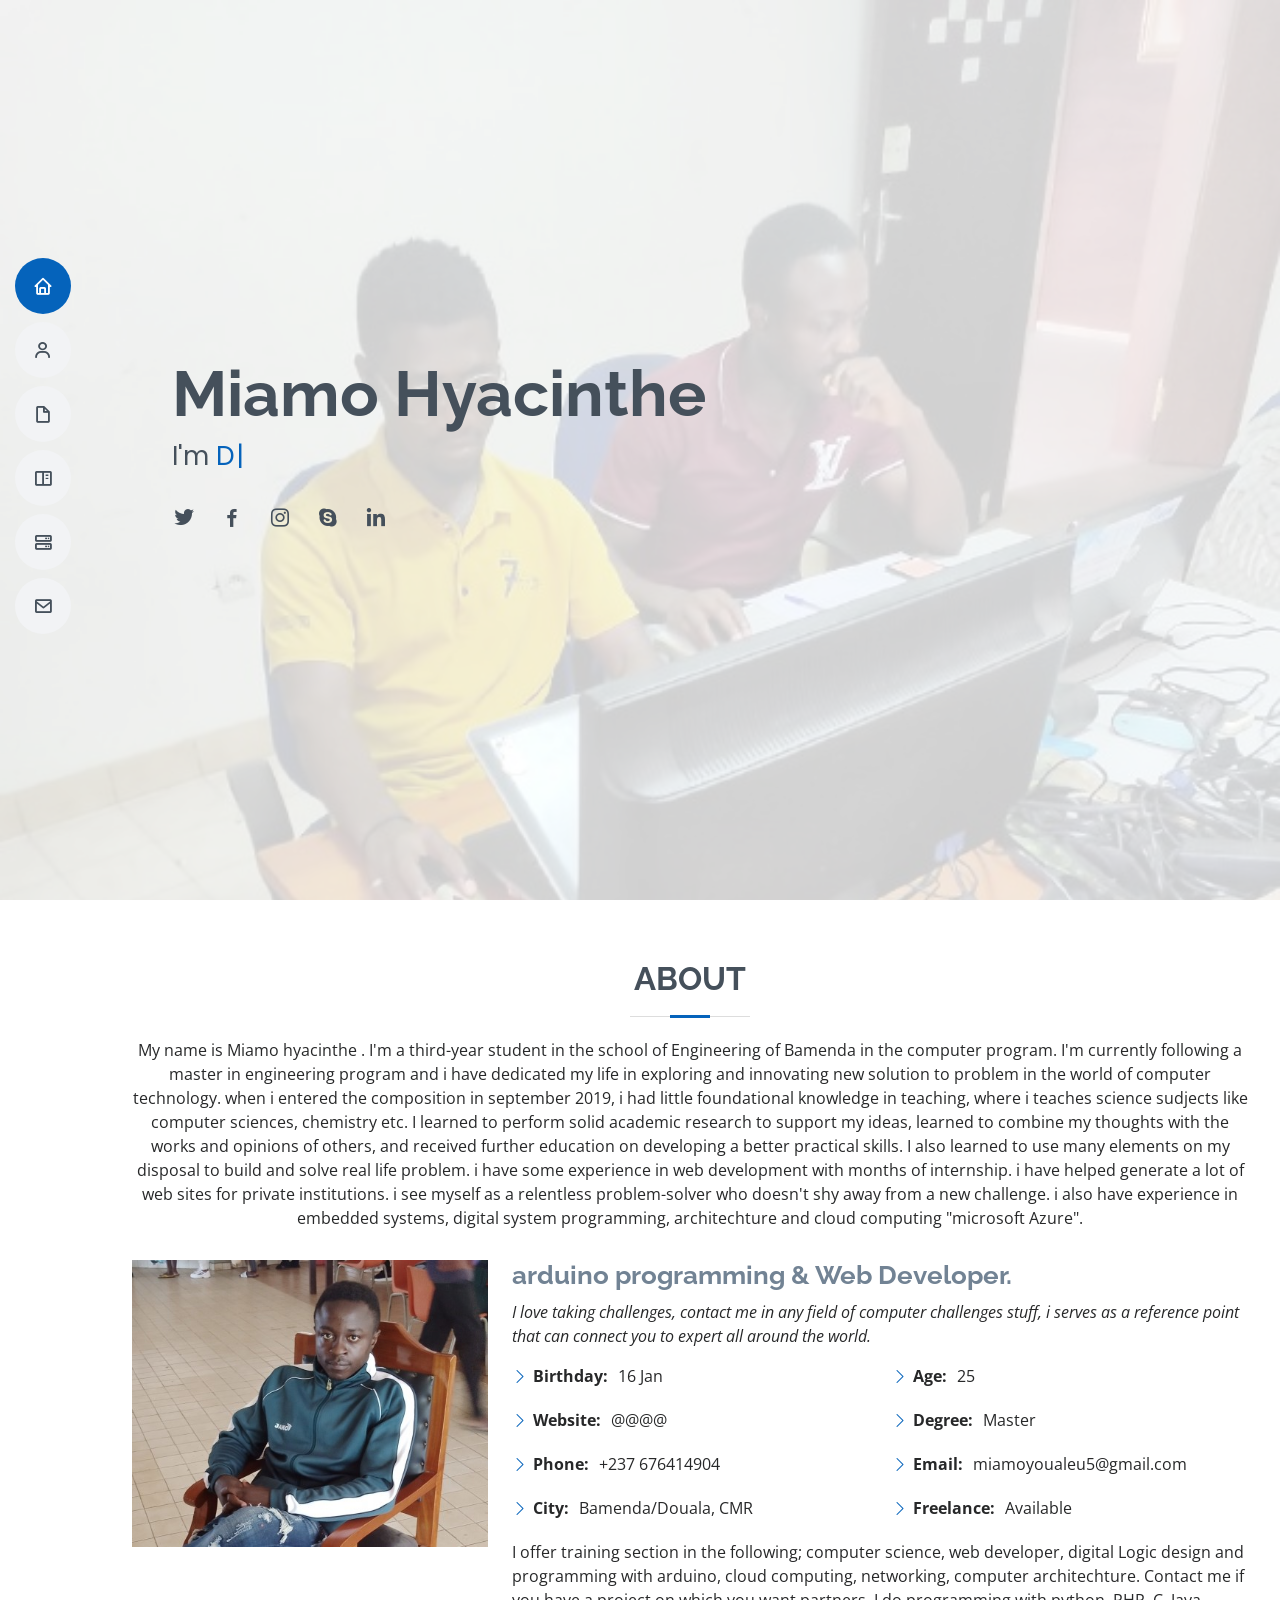
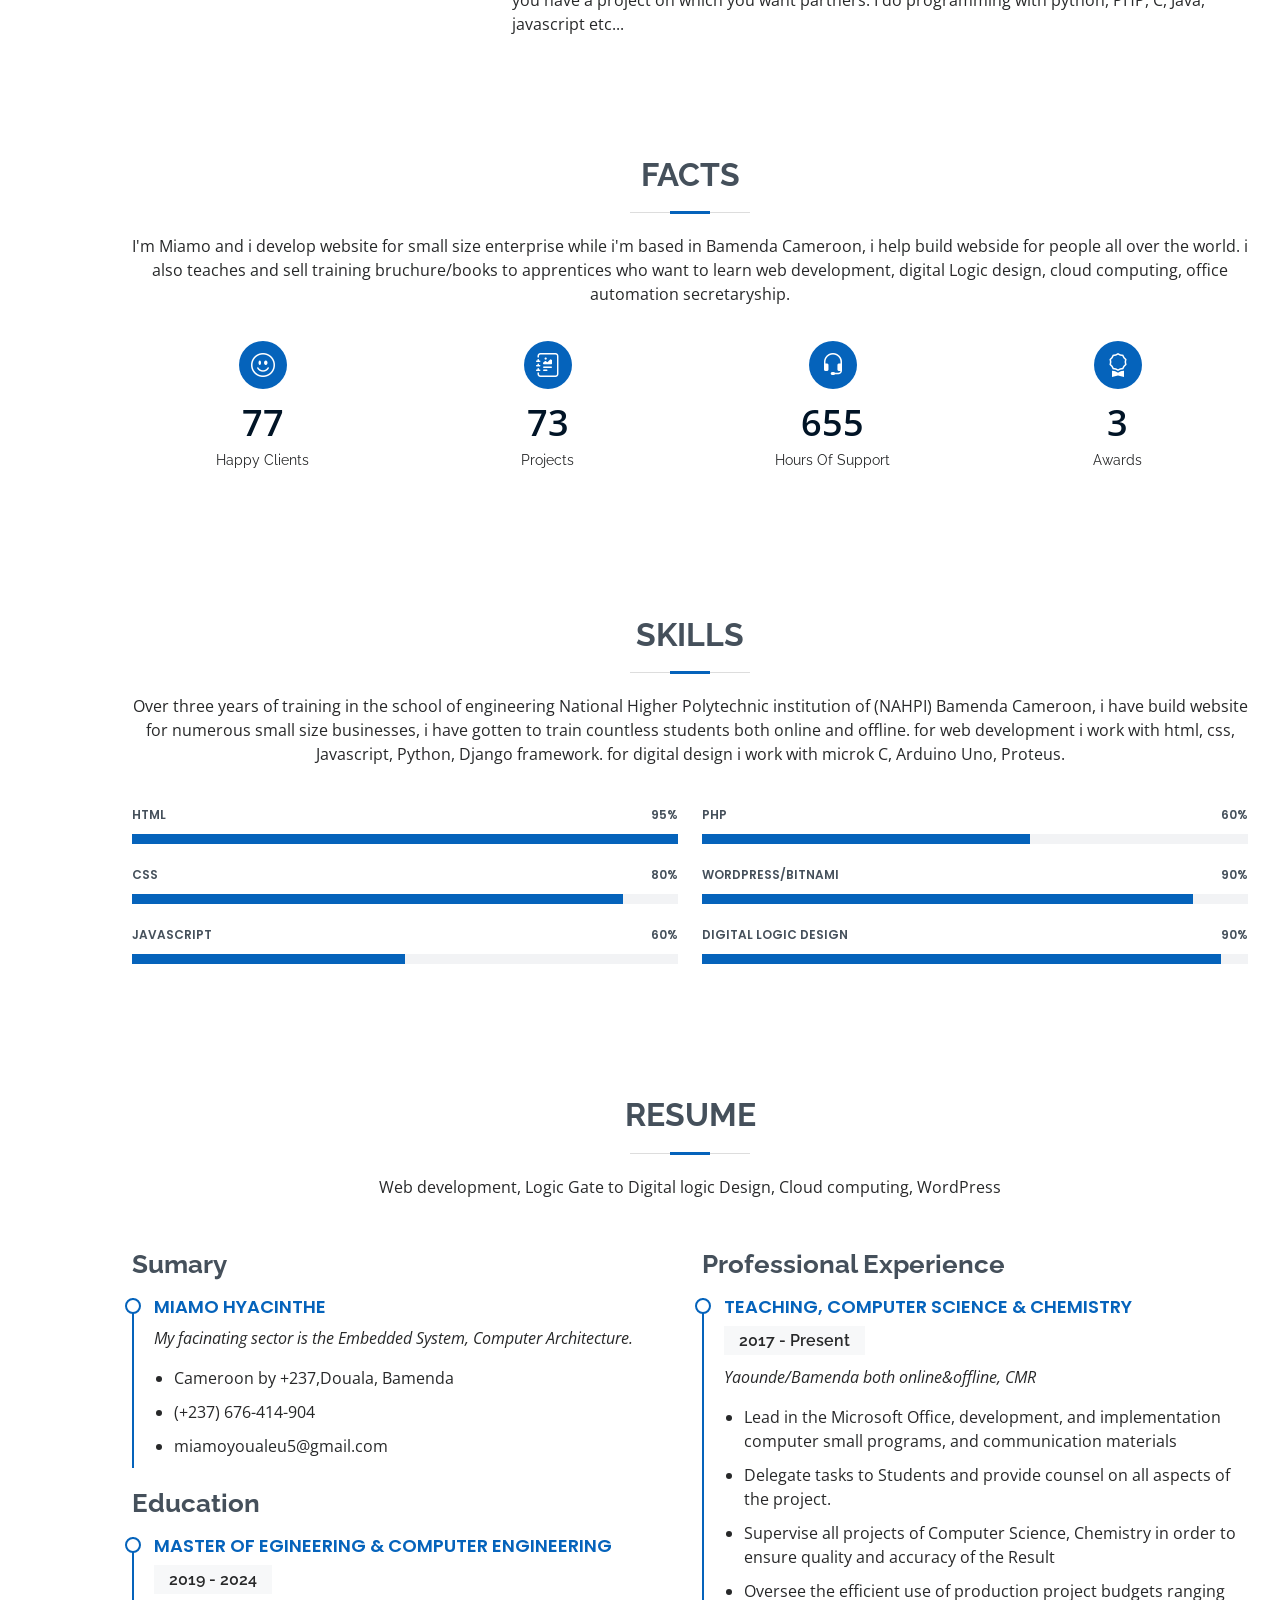
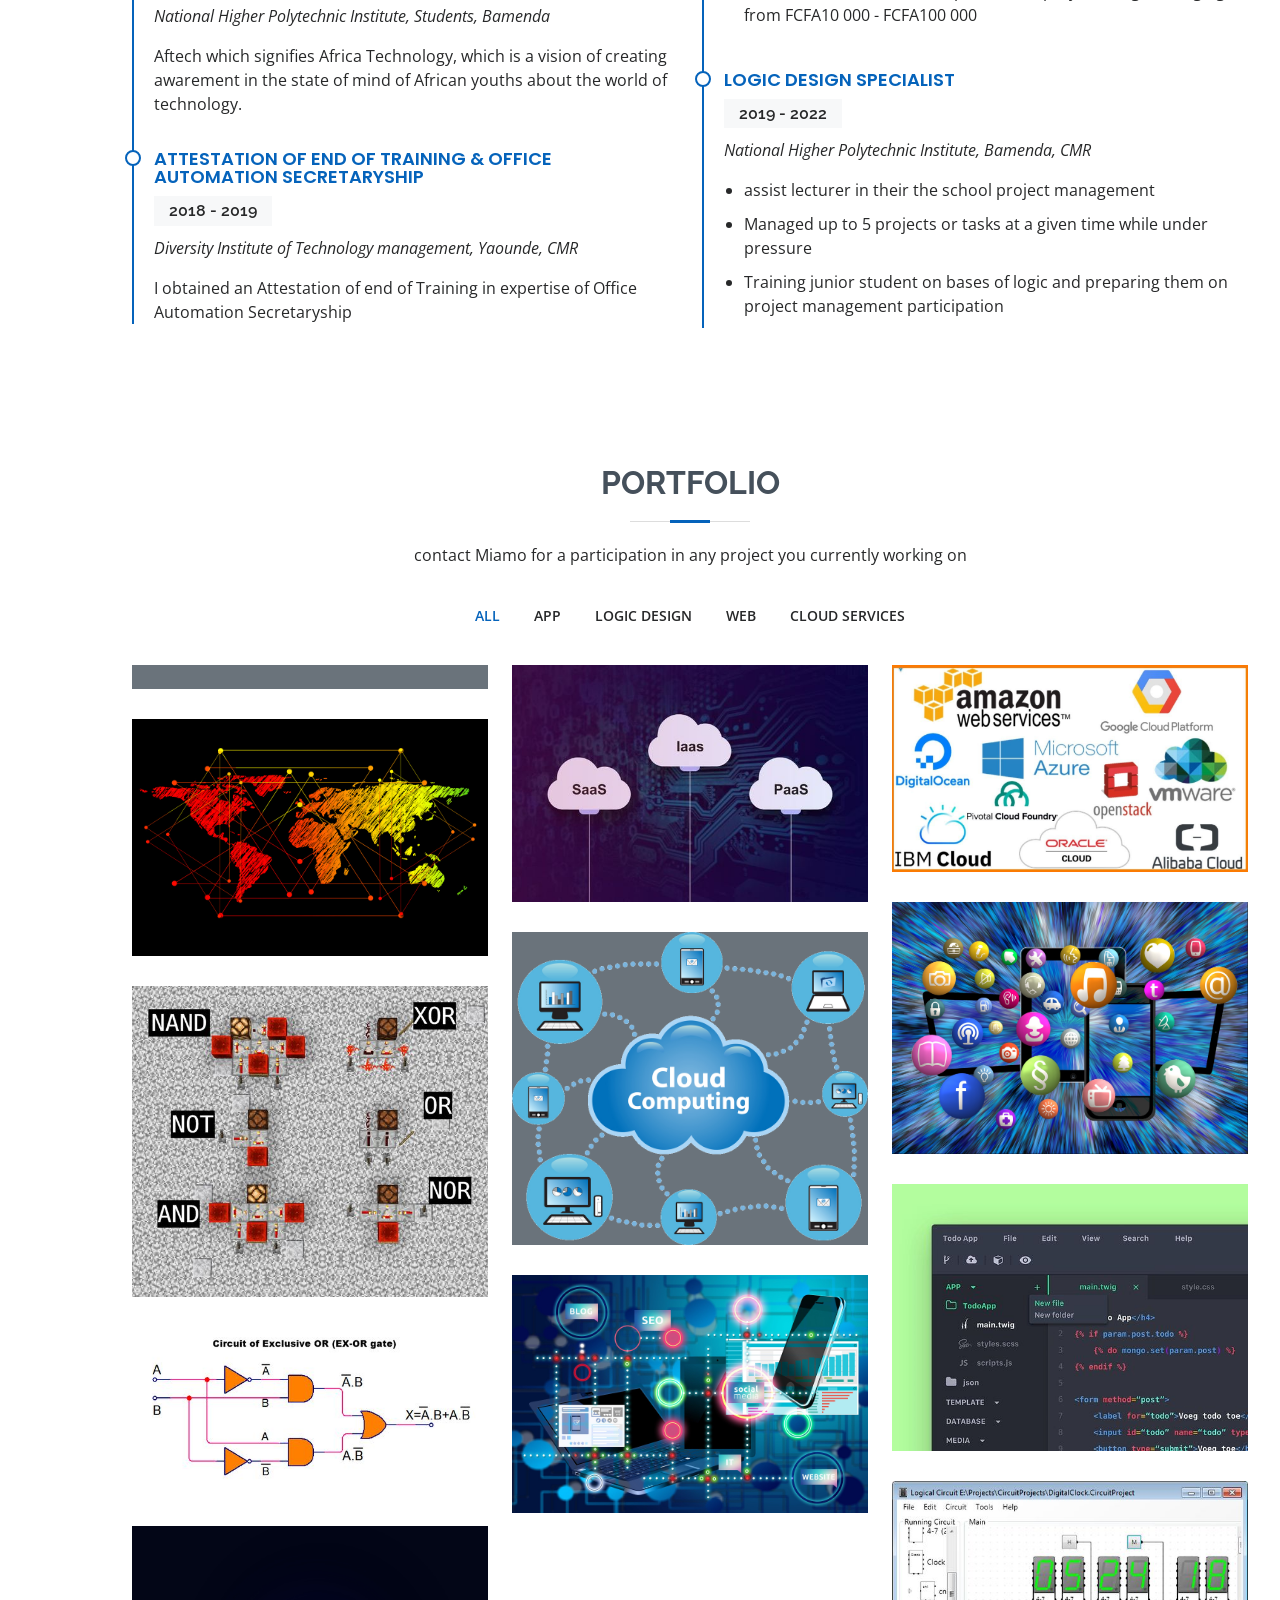
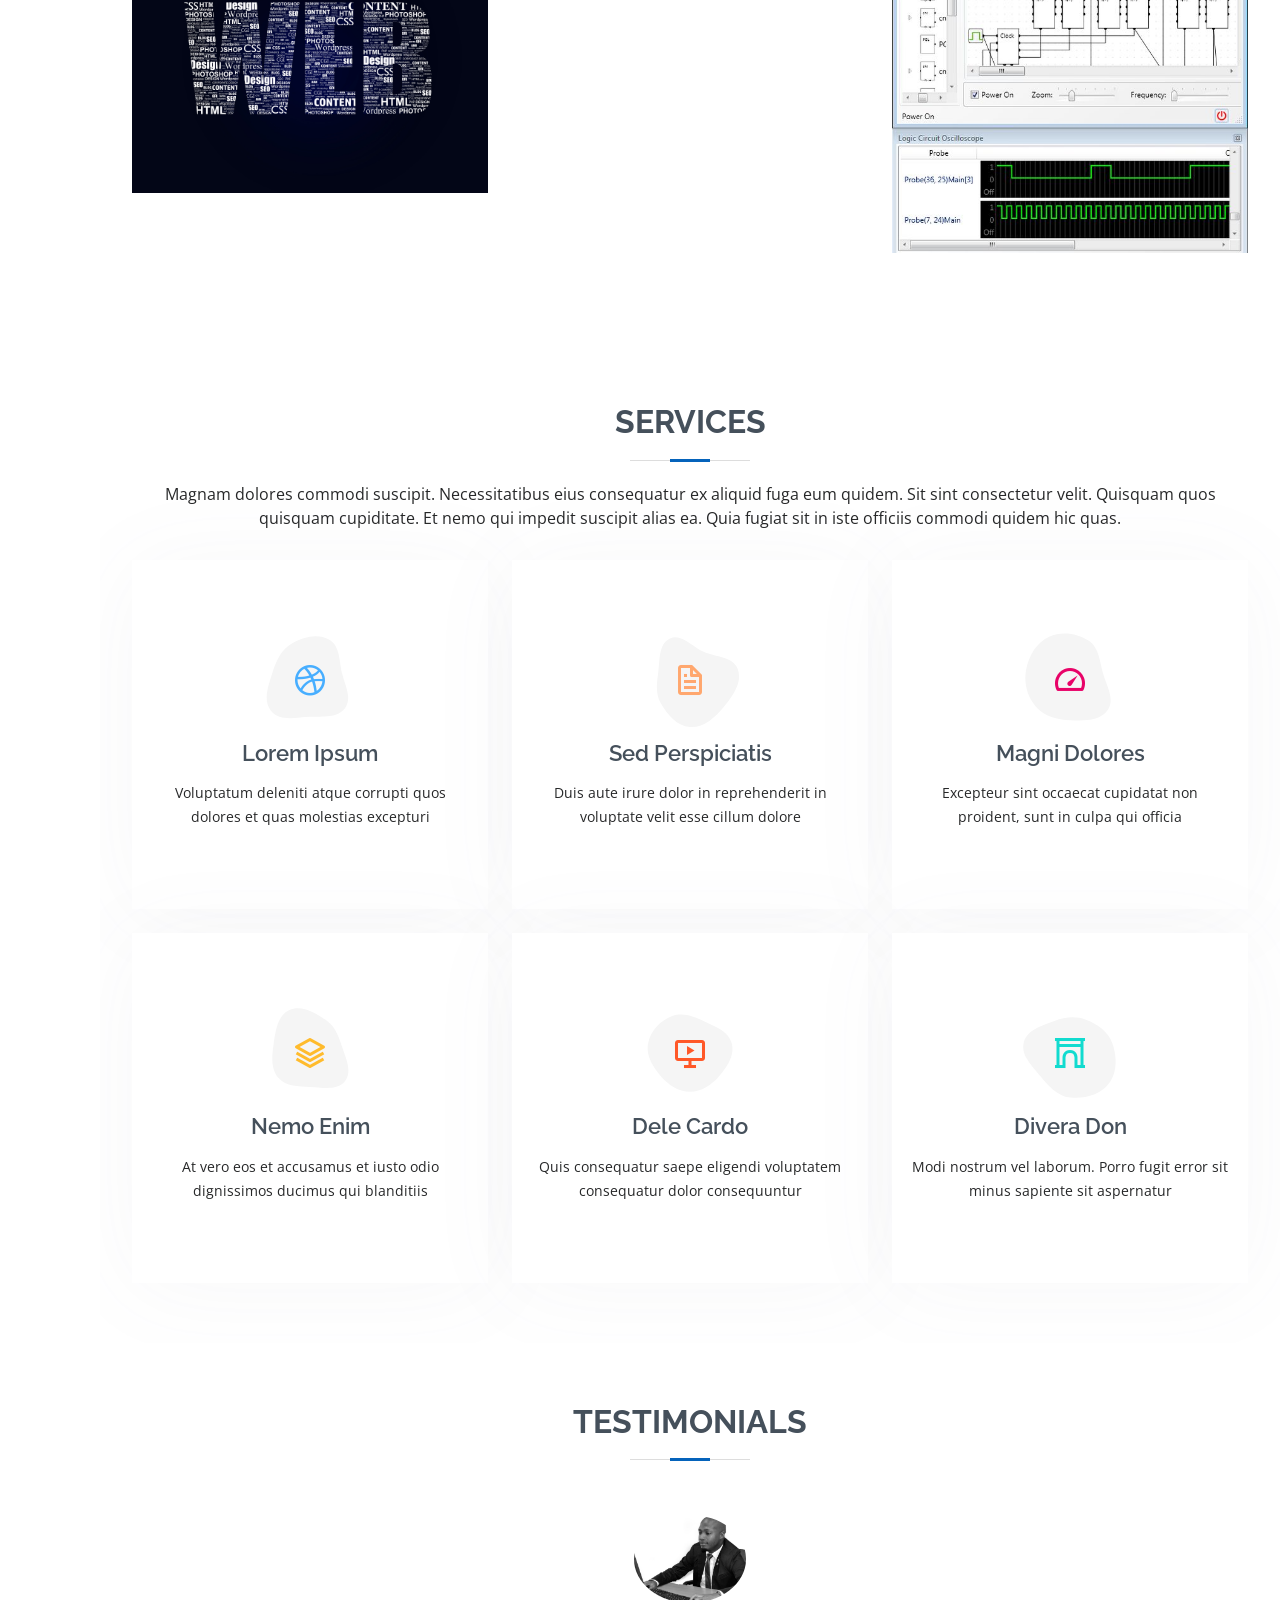
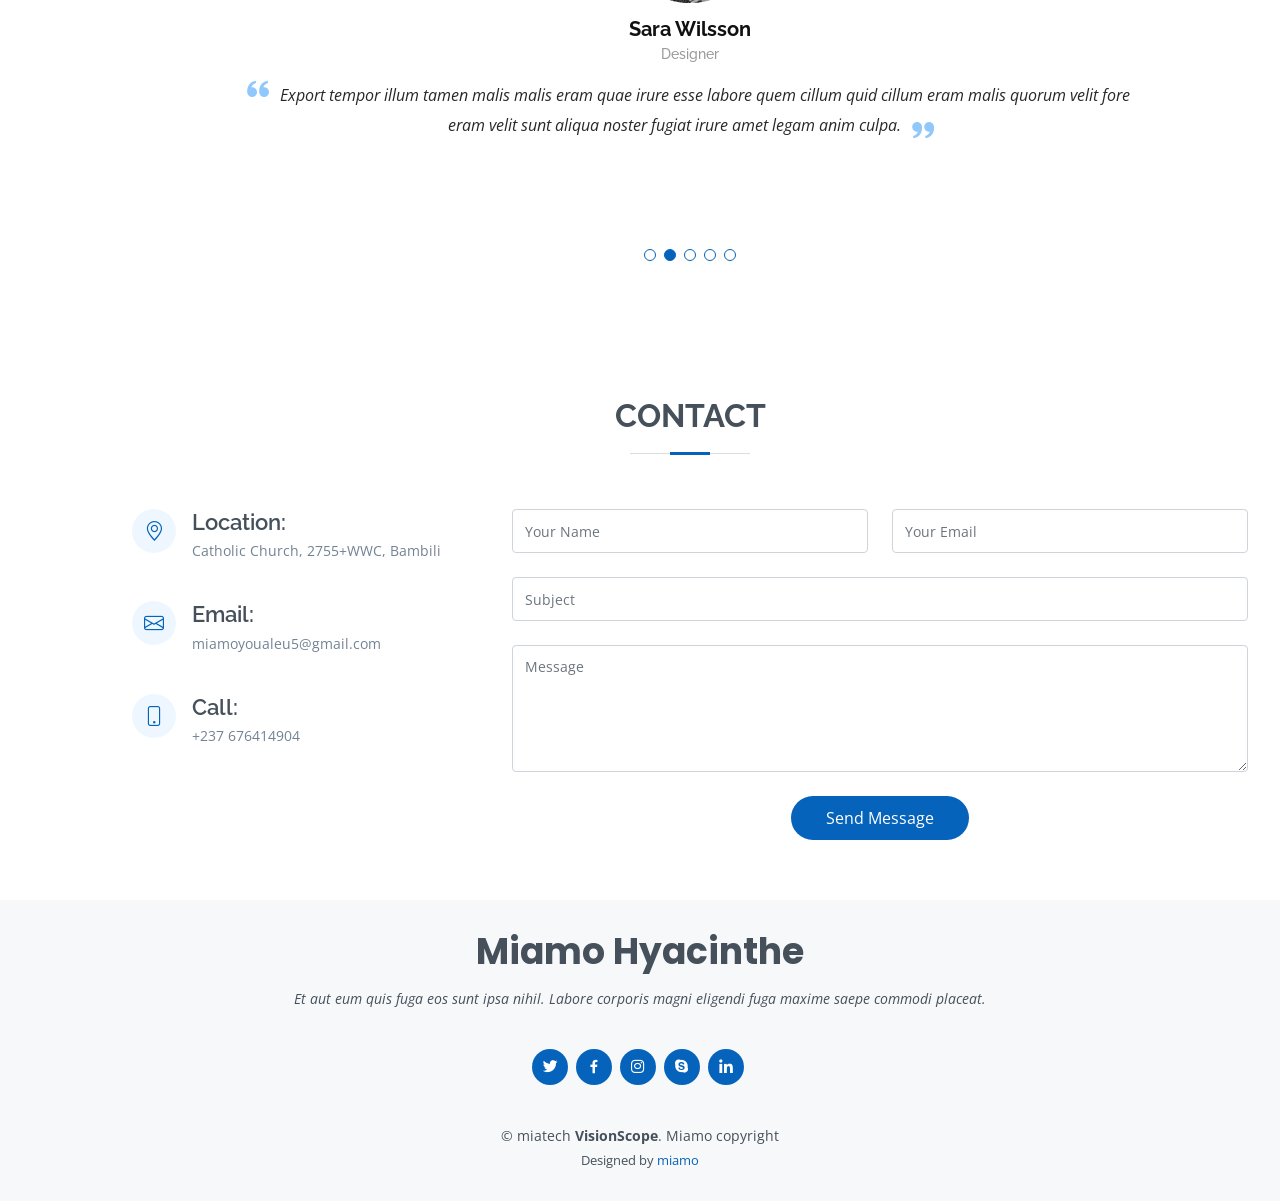
==== index.html @ 81c209b3 "updates" ====
<!DOCTYPE html>
<html lang="en">

<head>
  <meta charset="utf-8">
  <meta content="width=device-width, initial-scale=1.0" name="viewport">

  <title>Hyacinthe portfolio</title>
  <meta content="" name="description">
  <meta content="" name="keywords">

  <!-- Favicons -->
  <link href="assets/img/favicon.png" rel="icon">
  <link href="assets/img/apple-touch-icon.png" rel="apple-touch-icon">

  <!-- Google Fonts -->
  <link href="https://fonts.googleapis.com/css?family=Open+Sans:300,300i,400,400i,600,600i,700,700i|Raleway:300,300i,400,400i,500,500i,600,600i,700,700i|Poppins:300,300i,400,400i,500,500i,600,600i,700,700i" rel="stylesheet">

  <!-- Vendor CSS Files -->
  <link href="assets/vendor/aos/aos.css" rel="stylesheet">
  <link href="assets/vendor/bootstrap/css/bootstrap.min.css" rel="stylesheet">
  <link href="assets/vendor/bootstrap-icons/bootstrap-icons.css" rel="stylesheet">
  <link href="assets/vendor/boxicons/css/boxicons.min.css" rel="stylesheet">
  <link href="assets/vendor/glightbox/css/glightbox.min.css" rel="stylesheet">
  <link href="assets/vendor/swiper/swiper-bundle.min.css" rel="stylesheet">

  <!-- Template Main CSS File -->
  <link href="assets/css/style.css" rel="stylesheet">

  <!-- =======================================================
  * Template Name: MyResume - v4.7.0
  * Template URL: https://bootstrapmade.com/free-html-bootstrap-template-my-resume/
  * Author: BootstrapMade.com
  * License: https://bootstrapmade.com/license/
  ======================================================== -->
</head>

<body>

  <!-- ======= Mobile nav toggle button ======= -->
  <!-- <button type="button" class="mobile-nav-toggle d-xl-none"><i class="bi bi-list mobile-nav-toggle"></i></button> -->
  <i class="bi bi-list mobile-nav-toggle d-xl-none"></i>
  <!-- ======= Header ======= -->
  <header id="header" class="d-flex flex-column justify-content-center">

    <nav id="navbar" class="navbar nav-menu">
      <ul>
        <li><a href="#hero" class="nav-link scrollto active"><i class="bx bx-home"></i> <span>Home</span></a></li>
        <li><a href="#about" class="nav-link scrollto"><i class="bx bx-user"></i> <span>About</span></a></li>
        <li><a href="#resume" class="nav-link scrollto"><i class="bx bx-file-blank"></i> <span>Resume</span></a></li>
        <li><a href="#portfolio" class="nav-link scrollto"><i class="bx bx-book-content"></i> <span>Portfolio</span></a></li>
        <li><a href="#services" class="nav-link scrollto"><i class="bx bx-server"></i> <span>Services</span></a></li>
        <li><a href="#contact" class="nav-link scrollto"><i class="bx bx-envelope"></i> <span>Contact</span></a></li>
      </ul>
    </nav><!-- .nav-menu -->

  </header><!-- End Header -->

  <!-- ======= Hero Section ======= -->
  <section id="hero" class="d-flex flex-column justify-content-center">
    <div class="container" data-aos="zoom-in" data-aos-delay="100">
      <h1>Miamo Hyacinthe</h1>
      <p>I'm <span class="typed" data-typed-items="Counselor, Developer, Freelancer, logic Designer, Trainer-Teacher"></span></p>
      <div class="social-links">
        <a href="https://twitter.com/hyacinthe_miamo" class="twitter"><i class="bx bxl-twitter"></i></a>
        <a href="https://www.facebook.com/miamo.hyacinthe" class="facebook"><i class="bx bxl-facebook"></i></a>
        <a href="https://www.instagram.com/miamihyacinth/" class="instagram"><i class="bx bxl-instagram"></i></a>
        <a href="#" class="google-plus"><i class="bx bxl-skype"></i></a>
        <a href="https://www.linkedin.com/in/hyacinthe-5a8568224/" class="linkedin"><i class="bx bxl-linkedin"></i></a>
      </div>
    </div>
  </section><!-- End Hero -->

  <main id="main">

    <!-- ======= About Section ======= -->
    <section id="about" class="about">
      <div class="container" data-aos="fade-up">

        <div class="section-title">
          <h2>About</h2>
          <p>My name is Miamo hyacinthe . I'm a third-year student in the school of Engineering of Bamenda in the computer program. I'm currently following a master in engineering program and i have dedicated my life in exploring and innovating new solution to problem in the world of computer technology. when i entered the composition in september 2019, i had little foundational knowledge in teaching, where i teaches science sudjects like computer sciences, chemistry etc.  I learned to perform solid academic research to support my ideas, learned
          to combine my thoughts with the works and opinions of others, and received further
          education on developing a better practical skills. I also learned to use many elements on my disposal
          to build and solve real life problem. i have some experience in web development with months of internship. i have helped generate a lot of web sites for private institutions. i see myself as a relentless problem-solver who doesn't shy away from a new challenge. i also have experience in embedded systems, digital system programming, architechture and cloud computing "microsoft Azure". </p>
        </div>

        <div class="row">
          <div class="col-lg-4">
            <img src="assets/img/profile-img.jpg" class="img-fluid" alt="">
          </div>
          <div class="col-lg-8 pt-4 pt-lg-0 content">
            <h3>arduino programming &amp; Web Developer.</h3>
            <p class="fst-italic">
              I love taking challenges, contact me in any field of computer challenges stuff, i  serves as a reference point that can connect you to expert all around the world. 
            </p>
            <div class="row">
              <div class="col-lg-6">
                <ul>
                  <li><i class="bi bi-chevron-right"></i> <strong>Birthday:</strong> <span>16 Jan</span></li>
                  <li><i class="bi bi-chevron-right"></i> <strong>Website:</strong> <span>@@@@</span></li>
                  <li><i class="bi bi-chevron-right"></i> <strong>Phone:</strong> <span>+237 676414904</span></li>
                  <li><i class="bi bi-chevron-right"></i> <strong>City:</strong> <span>Bamenda/Douala, CMR</span></li>
                </ul>
              </div>
              <div class="col-lg-6">
                <ul>
                  <li><i class="bi bi-chevron-right"></i> <strong>Age:</strong> <span>25</span></li>
                  <li><i class="bi bi-chevron-right"></i> <strong>Degree:</strong> <span>Master</span></li>
                  <li><i class="bi bi-chevron-right"></i> <strong>Email:</strong> <span>miamoyoualeu5@gmail.com</span></li>
                  <li><i class="bi bi-chevron-right"></i> <strong>Freelance:</strong> <span>Available</span></li>
                </ul>
              </div>
            </div>
            <p>
              I offer training section in the following; computer science, web developer, digital Logic design and programming with arduino, cloud computing, networking, computer architechture. Contact me if you have a project on which you want partners.
              I do programming with python, PHP, C, Java, javascript etc...
            </p>
          </div>
        </div>

      </div>
    </section><!-- End About Section -->

    <!-- ======= Facts Section ======= -->
    <section id="facts" class="facts">
      <div class="container" data-aos="fade-up">

        <div class="section-title">
          <h2>Facts</h2>
          <p>I'm Miamo and i develop website for small size enterprise while i'm based in Bamenda Cameroon, i help build webside for people all over the world. i also teaches and  sell training bruchure/books to apprentices who want to learn web development, digital Logic design, cloud computing, office automation secretaryship.</p>
        </div>

        <div class="row">

          <div class="col-lg-3 col-md-6">
            <div class="count-box">
              <i class="bi bi-emoji-smile"></i>
              <span data-purecounter-start="0" data-purecounter-end="103" data-purecounter-duration="2" class="purecounter"></span>
              <p>Happy Clients</p>
            </div>
          </div>

          <div class="col-lg-3 col-md-6 mt-5 mt-md-0">
            <div class="count-box">
              <i class="bi bi-journal-richtext"></i>
              <span data-purecounter-start="0" data-purecounter-end="100" data-purecounter-duration="2" class="purecounter"></span>
              <p>Projects</p>
            </div>
          </div>

          <div class="col-lg-3 col-md-6 mt-5 mt-lg-0">
            <div class="count-box">
              <i class="bi bi-headset"></i>
              <span data-purecounter-start="0" data-purecounter-end="963" data-purecounter-duration="2" class="purecounter"></span>
              <p>Hours Of Support</p>
            </div>
          </div>

          <div class="col-lg-3 col-md-6 mt-5 mt-lg-0">
            <div class="count-box">
              <i class="bi bi-award"></i>
              <span data-purecounter-start="0" data-purecounter-end="5" data-purecounter-duration="2" class="purecounter"></span>
              <p>Awards</p>
            </div>
          </div>

        </div>

      </div>
    </section><!-- End Facts Section -->

    <!-- ======= Skills Section ======= -->
    <section id="skills" class="skills section-bg">
      <div class="container" data-aos="fade-up">

        <div class="section-title">
          <h2>Skills</h2>
          <p>Over three years of training in the school of engineering National Higher Polytechnic institution of (NAHPI) Bamenda Cameroon, i have build website for numerous small size businesses, i have gotten to train countless students both online and offline. for web development i work with html, css, Javascript, Python, Django framework. for digital design i work with microk C, Arduino Uno, Proteus.</p>
        </div>

        <div class="row skills-content">

          <div class="col-lg-6">

            <div class="progress">
              <span class="skill">HTML <i class="val">95%</i></span>
              <div class="progress-bar-wrap">
                <div class="progress-bar" role="progressbar" aria-valuenow="100" aria-valuemin="0" aria-valuemax="95"></div>
              </div>
            </div>

            <div class="progress">
              <span class="skill">CSS <i class="val">80%</i></span>
              <div class="progress-bar-wrap">
                <div class="progress-bar" role="progressbar" aria-valuenow="90" aria-valuemin="0" aria-valuemax="80"></div>
              </div>
            </div>

            <div class="progress">
              <span class="skill">JavaScript <i class="val">60%</i></span>
              <div class="progress-bar-wrap">
                <div class="progress-bar" role="progressbar" aria-valuenow="50" aria-valuemin="0" aria-valuemax="60"></div>
              </div>
            </div>

          </div>

          <div class="col-lg-6">

            <div class="progress">
              <span class="skill">PHP <i class="val">60%</i></span>
              <div class="progress-bar-wrap">
                <div class="progress-bar" role="progressbar" aria-valuenow="60" aria-valuemin="0" aria-valuemax="60"></div>
              </div>
            </div>

            <div class="progress">
              <span class="skill">WordPress/Bitnami <i class="val">90%</i></span>
              <div class="progress-bar-wrap">
                <div class="progress-bar" role="progressbar" aria-valuenow="90" aria-valuemin="0" aria-valuemax="90"></div>
              </div>
            </div>

            <div class="progress">
              <span class="skill">Digital logic Design <i class="val">90%</i></span>
              <div class="progress-bar-wrap">
                <div class="progress-bar" role="progressbar" aria-valuenow="95" aria-valuemin="0" aria-valuemax="90"></div>
              </div>
            </div>

          </div>

        </div>

      </div>
    </section><!-- End Skills Section -->

    <!-- ======= Resume Section ======= -->
    <section id="resume" class="resume">
      <div class="container" data-aos="fade-up">

        <div class="section-title">
          <h2>Resume</h2>
          <p>Web development, Logic Gate to Digital logic Design, Cloud computing, WordPress </p>    
        </div>

        <div class="row">
          <div class="col-lg-6">
            <h3 class="resume-title">Sumary</h3>
            <div class="resume-item pb-0">
              <h4>Miamo Hyacinthe</h4>
              <p><em>My facinating sector is the Embedded System, Computer Architecture.</em></p>
              <ul>
                <li>Cameroon by +237,Douala, Bamenda</li>
                <li>(+237) 676-414-904</li>
                <li>miamoyoualeu5@gmail.com</li>
              </ul>
            </div>

            <h3 class="resume-title">Education</h3>
            <div class="resume-item">
              <h4>Master of Egineering &amp; Computer Engineering</h4>
              <h5>2019 - 2024</h5>
              <p><em>National Higher Polytechnic Institute, Students, Bamenda</em></p>
              <p>Aftech which signifies Africa Technology, which is a vision of creating awarement in the state of mind of African youths about the world of technology.</p>
            </div>
            <div class="resume-item">
              <h4>Attestation of End Of Training &amp; Office Automation Secretaryship</h4>
              <h5>2018 - 2019</h5>
              <p><em>Diversity Institute of Technology management, Yaounde, CMR</em></p>
              <p>I obtained an Attestation of end of Training in expertise of Office Automation Secretaryship</p>
            </div>
          </div>
          <div class="col-lg-6">
            <h3 class="resume-title">Professional Experience</h3>
            <div class="resume-item">
              <h4>Teaching, Computer Science & Chemistry</h4>
              <h5>2017 - Present</h5>
              <p><em>Yaounde/Bamenda both online&offline, CMR</em></p>
              <ul>
                <li>Lead in the Microsoft Office, development, and implementation computer small programs, and communication materials</li>
                <li>Delegate tasks to Students and provide counsel on all aspects of the project. </li>
                <li>Supervise all projects of Computer Science, Chemistry  in order to ensure quality and accuracy of the Result</li>
                <li>Oversee the efficient use of production project budgets ranging from FCFA10 000 - FCFA100 000</li>
              </ul>
            </div>
            <div class="resume-item">
              <h4>Logic design specialist</h4>
              <h5>2019 - 2022</h5>
              <p><em>National Higher Polytechnic Institute, Bamenda, CMR</em></p>
              <ul>
                <li>assist lecturer in their the school project management</li>
                <li>Managed up to 5 projects or tasks at a given time while under pressure</li>
                <li>Training junior student on bases of logic and preparing them on project management participation</li>
               </ul>
            </div>
          </div>
        </div>

      </div>
    </section><!-- End Resume Section -->

    <!-- ======= Portfolio Section ======= -->
    <section id="portfolio" class="portfolio section-bg">
      <div class="container" data-aos="fade-up">

        <div class="section-title">
          <h2>Portfolio</h2>
          <p> contact Miamo for a participation in any project you currently working on</p>
        </div>

        <div class="row">
          <div class="col-lg-12 d-flex justify-content-center" data-aos="fade-up" data-aos-delay="100">
            <ul id="portfolio-flters">
              <li data-filter="*" class="filter-active">All</li>
              <li data-filter=".filter-app">App</li>
              <li data-filter=".filter-card">Logic Design</li>
              <li data-filter=".filter-web">Web</li>
              <li data-filter=".filter-cloud">Cloud Services</li>
            </ul>
          </div>
        </div>

        <div class="row portfolio-container" data-aos="fade-up" data-aos-delay="200">

          <div class="col-lg-4 col-md-6 portfolio-item filter-app">
            <div class="portfolio-wrap">
              <img src="assets/img/portfolio/portfolio-1.jpg" class="img-fluid" alt="">
              <div class="portfolio-info">
                <h4>App 1</h4>
                <p>App</p>
                <div class="portfolio-links">
                  <a href="assets/img/portfolio/portfolio-1.jpg" data-gallery="portfolioGallery" class="portfolio-lightbox" title="App 1"><i class="bx bx-plus"></i></a>
                  <a href="portfolio-details.html" class="portfolio-details-lightbox" data-glightbox="type: external" title="Portfolio Details"><i class="bx bx-link"></i></a>
                </div>
              </div>
            </div>
          </div>
          <div class="col-lg-4 col-md-6 portfolio-item filter-cloud">
            <div class="portfolio-wrap">
              <img src="assets/img/portfolio/portfolio-10.jpg" class="img-fluid" alt="">
              <div class="portfolio-info">
                <h4>Cloud Computing 1</h4>
                <p>Service Models</p>
                <div class="portfolio-links">
                  <a href="assets/img/portfolio/portfolio-10.jpg" data-gallery="portfolioGallery" class="portfolio-lightbox" title="Cloud Services 1"><i class="bx bx-plus"></i></a>
                  <a href="portfolio-details.html" class="portfolio-details-lightbox" data-glightbox="type: external" title="Portfolio Details"><i class="bx bx-link"></i></a>
                </div>
              </div>
            </div>
          </div>

          <div class="col-lg-4 col-md-6 portfolio-item filter-cloud">
            <div class="portfolio-wrap">
              <img src="assets/img/portfolio/portfolio-11.jfif" class="img-fluid" alt="">
              <div class="portfolio-info">
                <h4>Cloud computing 2</h4>
                <p>Cloud Service Provider</p>
                <div class="portfolio-links">
                  <a href="assets/img/portfolio/portfolio-11.jfif" data-gallery="portfolioGallery" class="portfolio-lightbox" title="Cloud Services 2"><i class="bx bx-plus"></i></a>
                  <a href="portfolio-details.html" class="portfolio-details-lightbox" data-glightbox="type: external" title="Portfolio Details"><i class="bx bx-link"></i></a>
                </div>
              </div>
            </div>
          </div>
          <div class="col-lg-4 col-md-6 portfolio-item filter-web">
            <div class="portfolio-wrap">
              <img src="assets/img/portfolio/portfolio-2.jpg" class="img-fluid" alt="">
              <div class="portfolio-info">
                <h4>Web 3</h4>
                <p>Web</p>
                <div class="portfolio-links">
                  <a href="assets/img/portfolio/portfolio-2.jpg" data-gallery="portfolioGallery" class="portfolio-lightbox" title="Web 3"><i class="bx bx-plus"></i></a>
                  <a href="portfolio-details.html" class="portfolio-details-lightbox" data-glightbox="type: external" title="Portfolio Details"><i class="bx bx-link"></i></a>
                </div>
              </div>
            </div>
          </div>

          <div class="col-lg-4 col-md-6 portfolio-item filter-app">
            <div class="portfolio-wrap">
              <img src="assets/img/portfolio/portfolio-3.jpg" class="img-fluid" alt="">
              <div class="portfolio-info">
                <h4>App 2</h4>
                <p>App</p>
                <div class="portfolio-links">
                  <a href="assets/img/portfolio/portfolio-3.jpg" data-gallery="portfolioGallery" class="portfolio-lightbox" title="App 2"><i class="bx bx-plus"></i></a>
                  <a href="portfolio-details.html" class="portfolio-details-lightbox" data-glightbox="type: external" title="Portfolio Details"><i class="bx bx-link"></i></a>
                </div>
              </div>
            </div>
          </div>
          <div class="col-lg-4 col-md-6 portfolio-item filter-cloud">
            <div class="portfolio-wrap">
              <img src="assets/img/portfolio/portfolio-12.png" class="img-fluid" alt="">
              <div class="portfolio-info">
                <h4>Cloud Computing 3</h4>
                <p>Cloud Computing</p>
                <div class="portfolio-links">
                  <a href="assets/img/portfolio/portfolio-12.png" data-gallery="portfolioGallery" class="portfolio-lightbox" title="Cloud Services 3"><i class="bx bx-plus"></i></a>
                  <a href="portfolio-details.html" class="portfolio-details-lightbox" data-glightbox="type: external" title="Portfolio Details"><i class="bx bx-link"></i></a>
                </div>
              </div>
            </div>
          </div>

          <div class="col-lg-4 col-md-6 portfolio-item filter-card">
            <div class="portfolio-wrap">
              <img src="assets/img/portfolio/portfolio-4.jpg" class="img-fluid" alt="">
              <div class="portfolio-info">
                <h4>Logic Design 2</h4>
                <p>Logic Design</p>
                <div class="portfolio-links">
                  <a href="assets/img/portfolio/portfolio-4.jpg" data-gallery="portfolioGallery" class="portfolio-lightbox" title="Card 2"><i class="bx bx-plus"></i></a>
                  <a href="portfolio-details.html" class="portfolio-details-lightbox" data-glightbox="type: external" title="Portfolio Details"><i class="bx bx-link"></i></a>
                </div>
              </div>
            </div>
          </div>

          <div class="col-lg-4 col-md-6 portfolio-item filter-web">
            <div class="portfolio-wrap">
              <img src="assets/img/portfolio/portfolio-5.jpg" class="img-fluid" alt="">
              <div class="portfolio-info">
                <h4>Web 2</h4>
                <p>Web</p>
                <div class="portfolio-links">
                  <a href="assets/img/portfolio/portfolio-5.jpg" data-gallery="portfolioGallery" class="portfolio-lightbox" title="Web 2"><i class="bx bx-plus"></i></a>
                  <a href="portfolio-details.html" class="portfolio-details-lightbox" data-glightbox="type: external" title="Portfolio Details"><i class="bx bx-link"></i></a>
                </div>
              </div>
            </div>
          </div>

          <div class="col-lg-4 col-md-6 portfolio-item filter-app">
            <div class="portfolio-wrap">
              <img src="assets/img/portfolio/portfolio-6.jpg" class="img-fluid" alt="">
              <div class="portfolio-info">
                <h4>App 3</h4>
                <p>App</p>
                <div class="portfolio-links">
                  <a href="assets/img/portfolio/portfolio-6.jpg" data-gallery="portfolioGallery" class="portfolio-lightbox" title="App 3"><i class="bx bx-plus"></i></a>
                  <a href="portfolio-details.html" class="portfolio-details-lightbox" data-glightbox="type: external" title="Portfolio Details"><i class="bx bx-link"></i></a>
                </div>
              </div>
            </div>
          </div>

          <div class="col-lg-4 col-md-6 portfolio-item filter-card">
            <div class="portfolio-wrap">
              <img src="assets/img/portfolio/portfolio-7.jpg" class="img-fluid" alt="">
              <div class="portfolio-info">
                <h4>Logic Design 1</h4>
                <p>Logic Design</p>
                <div class="portfolio-links">
                  <a href="assets/img/portfolio/portfolio-7.jpg" data-gallery="portfolioGallery" class="portfolio-lightbox" title="Card 1"><i class="bx bx-plus"></i></a>
                  <a href="portfolio-details.html" class="portfolio-details-lightbox" data-glightbox="type: external" title="Portfolio Details"><i class="bx bx-link"></i></a>
                </div>
              </div>
            </div>
          </div>

          <div class="col-lg-4 col-md-6 portfolio-item filter-card">
            <div class="portfolio-wrap">
              <img src="assets/img/portfolio/portfolio-8.jpg" class="img-fluid" alt="">
              <div class="portfolio-info">
                <h4>Logic Design 3</h4>
                <p>Logic Design</p>
                <div class="portfolio-links">
                  <a href="assets/img/portfolio/portfolio-8.jpg" data-gallery="portfolioGallery" class="portfolio-lightbox" title="Card 3"><i class="bx bx-plus"></i></a>
                  <a href="portfolio-details.html" class="portfolio-details-lightbox" data-glightbox="type: external" title="Portfolio Details"><i class="bx bx-link"></i></a>
                </div>
              </div>
            </div>
          </div>

          <div class="col-lg-4 col-md-6 portfolio-item filter-web">
            <div class="portfolio-wrap">
              <img src="assets/img/portfolio/portfolio-9.jpg" class="img-fluid" alt="">
              <div class="portfolio-info">
                <h4>Web 3</h4>
                <p>Web</p>
                <div class="portfolio-links">
                  <a href="assets/img/portfolio/portfolio-9.jpg" data-gallery="portfolioGallery" class="portfolio-lightbox" title="Web 3"><i class="bx bx-plus"></i></a>
                  <a href="portfolio-details.html" class="portfolio-details-lightbox" data-glightbox="type: external" title="Portfolio Details"><i class="bx bx-link"></i></a>
                </div>
              </div>
            </div>
          </div>

        </div>

      </div>
    </section><!-- End Portfolio Section -->

    <!-- ======= Services Section ======= -->
    <section id="services" class="services">
      <div class="container" data-aos="fade-up">

        <div class="section-title">
          <h2>Services</h2>
          <p>Magnam dolores commodi suscipit. Necessitatibus eius consequatur ex aliquid fuga eum quidem. Sit sint consectetur velit. Quisquam quos quisquam cupiditate. Et nemo qui impedit suscipit alias ea. Quia fugiat sit in iste officiis commodi quidem hic quas.</p>
        </div>

        <div class="row">

          <div class="col-lg-4 col-md-6 d-flex align-items-stretch" data-aos="zoom-in" data-aos-delay="100">
            <div class="icon-box iconbox-blue">
              <div class="icon">
                <svg width="100" height="100" viewBox="0 0 600 600" xmlns="http://www.w3.org/2000/svg">
                  <path stroke="none" stroke-width="0" fill="#f5f5f5" d="M300,521.0016835830174C376.1290562159157,517.8887921683347,466.0731472004068,529.7835943286574,510.70327084640275,468.03025145048787C554.3714126377745,407.6079735673963,508.03601936045806,328.9844924480964,491.2728898941984,256.3432110539036C474.5976632858925,184.082847569629,479.9380746630129,96.60480741107993,416.23090153303,58.64404602377083C348.86323505073057,18.502131276798302,261.93793281208167,40.57373210992963,193.5410806939664,78.93577620505333C130.42746243093433,114.334589627462,98.30271207620316,179.96522072025542,76.75703585869454,249.04625023123273C51.97151888228291,328.5150500222984,13.704378332031375,421.85034740162234,66.52175969318436,486.19268352777647C119.04800174914682,550.1803526380478,217.28368757567262,524.383925680826,300,521.0016835830174"></path>
                </svg>
                <i class="bx bxl-dribbble"></i>
              </div>
              <h4><a href="">Lorem Ipsum</a></h4>
              <p>Voluptatum deleniti atque corrupti quos dolores et quas molestias excepturi</p>
            </div>
          </div>

          <div class="col-lg-4 col-md-6 d-flex align-items-stretch mt-4 mt-md-0" data-aos="zoom-in" data-aos-delay="200">
            <div class="icon-box iconbox-orange ">
              <div class="icon">
                <svg width="100" height="100" viewBox="0 0 600 600" xmlns="http://www.w3.org/2000/svg">
                  <path stroke="none" stroke-width="0" fill="#f5f5f5" d="M300,582.0697525312426C382.5290701553225,586.8405444964366,449.9789794690241,525.3245884688669,502.5850820975895,461.55621195738473C556.606425686781,396.0723002908107,615.8543463187945,314.28637112970534,586.6730223649479,234.56875336149918C558.9533121215079,158.8439757836574,454.9685369536778,164.00468322053177,381.49747125262974,130.76875717737553C312.15926192815925,99.40240125094834,248.97055460311594,18.661163978235184,179.8680185752513,50.54337015887873C110.5421016452524,82.52863877960104,119.82277516462835,180.83849132639028,109.12597500060166,256.43424936330496C100.08760227029461,320.3096726198365,92.17705696193138,384.0621239912766,124.79988738764834,439.7174275375508C164.83382741302287,508.01625554203684,220.96474134820875,577.5009287672846,300,582.0697525312426"></path>
                </svg>
                <i class="bx bx-file"></i>
              </div>
              <h4><a href="">Sed Perspiciatis</a></h4>
              <p>Duis aute irure dolor in reprehenderit in voluptate velit esse cillum dolore</p>
            </div>
          </div>

          <div class="col-lg-4 col-md-6 d-flex align-items-stretch mt-4 mt-lg-0" data-aos="zoom-in" data-aos-delay="300">
            <div class="icon-box iconbox-pink">
              <div class="icon">
                <svg width="100" height="100" viewBox="0 0 600 600" xmlns="http://www.w3.org/2000/svg">
                  <path stroke="none" stroke-width="0" fill="#f5f5f5" d="M300,541.5067337569781C382.14930387511276,545.0595476570109,479.8736841581634,548.3450877840088,526.4010558755058,480.5488172755941C571.5218469581645,414.80211281144784,517.5187510058486,332.0715597781072,496.52539010469104,255.14436215662573C477.37192572678356,184.95920475031193,473.57363656557914,105.61284051026155,413.0603344069578,65.22779650032875C343.27470386102294,18.654635553484475,251.2091493199835,5.337323636656869,175.0934190732945,40.62881213300186C97.87086631185822,76.43348514350839,51.98124368387456,156.15599469081315,36.44837278890362,239.84606092416172C21.716077023791087,319.22268207091537,43.775223500013084,401.1760424656574,96.891909868211,461.97329694683043C147.22146801428983,519.5804099606455,223.5754009179313,538.201503339737,300,541.5067337569781"></path>
                </svg>
                <i class="bx bx-tachometer"></i>
              </div>
              <h4><a href="">Magni Dolores</a></h4>
              <p>Excepteur sint occaecat cupidatat non proident, sunt in culpa qui officia</p>
            </div>
          </div>

          <div class="col-lg-4 col-md-6 d-flex align-items-stretch mt-4" data-aos="zoom-in" data-aos-delay="100">
            <div class="icon-box iconbox-yellow">
              <div class="icon">
                <svg width="100" height="100" viewBox="0 0 600 600" xmlns="http://www.w3.org/2000/svg">
                  <path stroke="none" stroke-width="0" fill="#f5f5f5" d="M300,503.46388370962813C374.79870501325706,506.71871716319447,464.8034551963731,527.1746412648533,510.4981551193396,467.86667711651364C555.9287308511215,408.9015244558933,512.6030010748507,327.5744911775523,490.211057578863,256.5855673507754C471.097692560561,195.9906835881958,447.69079081568157,138.11976852964426,395.19560036434837,102.3242989838813C329.3053358748298,57.3949838291264,248.02791733380457,8.279543830951368,175.87071277845988,42.242879143198664C103.41431057327972,76.34704239035025,93.79494320519305,170.9812938413882,81.28167332365135,250.07896920659033C70.17666984294237,320.27484674793965,64.84698225790005,396.69656628748305,111.28512138212992,450.4950937839243C156.20124167950087,502.5303643271138,231.32542653798444,500.4755392045468,300,503.46388370962813"></path>
                </svg>
                <i class="bx bx-layer"></i>
              </div>
              <h4><a href="">Nemo Enim</a></h4>
              <p>At vero eos et accusamus et iusto odio dignissimos ducimus qui blanditiis</p>
            </div>
          </div>

          <div class="col-lg-4 col-md-6 d-flex align-items-stretch mt-4" data-aos="zoom-in" data-aos-delay="200">
            <div class="icon-box iconbox-red">
              <div class="icon">
                <svg width="100" height="100" viewBox="0 0 600 600" xmlns="http://www.w3.org/2000/svg">
                  <path stroke="none" stroke-width="0" fill="#f5f5f5" d="M300,532.3542879108572C369.38199826031484,532.3153073249985,429.10787420159085,491.63046689027357,474.5244479745417,439.17860296908856C522.8885846962883,383.3225815378663,569.1668002868075,314.3205725914397,550.7432151929288,242.7694973846089C532.6665558377875,172.5657663291529,456.2379748765914,142.6223662098291,390.3689995646985,112.34683881706744C326.66090330228417,83.06452184765237,258.84405631176094,53.51806209861945,193.32584062364296,78.48882559362697C121.61183558270385,105.82097193414197,62.805066853699245,167.19869350419734,48.57481801355237,242.6138429142374C34.843463184063346,315.3850353017275,76.69343916112496,383.4422959591041,125.22947124332185,439.3748458443577C170.7312796277747,491.8107796887764,230.57421082200815,532.3932930995766,300,532.3542879108572"></path>
                </svg>
                <i class="bx bx-slideshow"></i>
              </div>
              <h4><a href="">Dele Cardo</a></h4>
              <p>Quis consequatur saepe eligendi voluptatem consequatur dolor consequuntur</p>
            </div>
          </div>

          <div class="col-lg-4 col-md-6 d-flex align-items-stretch mt-4" data-aos="zoom-in" data-aos-delay="300">
            <div class="icon-box iconbox-teal">
              <div class="icon">
                <svg width="100" height="100" viewBox="0 0 600 600" xmlns="http://www.w3.org/2000/svg">
                  <path stroke="none" stroke-width="0" fill="#f5f5f5" d="M300,566.797414625762C385.7384707136149,576.1784315230908,478.7894351017131,552.8928747891023,531.9192734346935,484.94944893311C584.6109503024035,417.5663521118492,582.489472248146,322.67544863468447,553.9536738515405,242.03673114598146C529.1557734026468,171.96086150256528,465.24506316201064,127.66468636344209,395.9583748389544,100.7403814666027C334.2173773831606,76.7482773500951,269.4350130405921,84.62216499799875,207.1952322260088,107.2889140133804C132.92018162631612,134.33871894543012,41.79353780512637,160.00259165414826,22.644507872594943,236.69541883565114C3.319112789854554,314.0945973066697,72.72355303640163,379.243833228382,124.04198916343866,440.3218312028393C172.9286146004772,498.5055451809895,224.45579914871206,558.5317968840102,300,566.797414625762"></path>
                </svg>
                <i class="bx bx-arch"></i>
              </div>
              <h4><a href="">Divera Don</a></h4>
              <p>Modi nostrum vel laborum. Porro fugit error sit minus sapiente sit aspernatur</p>
            </div>
          </div>

        </div>

      </div>
    </section><!-- End Services Section -->

    <!-- ======= Testimonials Section ======= -->
    <section id="testimonials" class="testimonials section-bg">
      <div class="container" data-aos="fade-up">

        <div class="section-title">
          <h2>Testimonials</h2>
        </div>

        <div class="testimonials-slider swiper" data-aos="fade-up" data-aos-delay="100">
          <div class="swiper-wrapper">

            <div class="swiper-slide">
              <div class="testimonial-item">
                <img src="assets/img/testimonials/testimonials-1.jpg" class="testimonial-img" alt="">
                <h3>Saul Goodman</h3>
                <h4>Ceo &amp; Founder</h4>
                <p>
                  <i class="bx bxs-quote-alt-left quote-icon-left"></i>
                  Proin iaculis purus consequat sem cure digni ssim donec porttitora entum suscipit rhoncus. Accusantium quam, ultricies eget id, aliquam eget nibh et. Maecen aliquam, risus at semper.
                  <i class="bx bxs-quote-alt-right quote-icon-right"></i>
                </p>
              </div>
            </div><!-- End testimonial item -->

            <div class="swiper-slide">
              <div class="testimonial-item">
                <img src="assets/img/testimonials/testimonials-2.jpg" class="testimonial-img" alt="">
                <h3>Sara Wilsson</h3>
                <h4>Designer</h4>
                <p>
                  <i class="bx bxs-quote-alt-left quote-icon-left"></i>
                  Export tempor illum tamen malis malis eram quae irure esse labore quem cillum quid cillum eram malis quorum velit fore eram velit sunt aliqua noster fugiat irure amet legam anim culpa.
                  <i class="bx bxs-quote-alt-right quote-icon-right"></i>
                </p>
              </div>
            </div><!-- End testimonial item -->

            <div class="swiper-slide">
              <div class="testimonial-item">
                <img src="assets/img/testimonials/testimonials-3.jpg" class="testimonial-img" alt="">
                <h3>Jena Karlis</h3>
                <h4>Store Owner</h4>
                <p>
                  <i class="bx bxs-quote-alt-left quote-icon-left"></i>
                  Enim nisi quem export duis labore cillum quae magna enim sint quorum nulla quem veniam duis minim tempor labore quem eram duis noster aute amet eram fore quis sint minim.
                  <i class="bx bxs-quote-alt-right quote-icon-right"></i>
                </p>
              </div>
            </div><!-- End testimonial item -->

            <div class="swiper-slide">
              <div class="testimonial-item">
                <img src="assets/img/testimonials/testimonials-4.jpg" class="testimonial-img" alt="">
                <h3>Matt Brandon</h3>
                <h4>Freelancer</h4>
                <p>
                  <i class="bx bxs-quote-alt-left quote-icon-left"></i>
                  Fugiat enim eram quae cillum dolore dolor amet nulla culpa multos export minim fugiat minim velit minim dolor enim duis veniam ipsum anim magna sunt elit fore quem dolore labore illum veniam.
                  <i class="bx bxs-quote-alt-right quote-icon-right"></i>
                </p>
              </div>
            </div><!-- End testimonial item -->

            <div class="swiper-slide">
              <div class="testimonial-item">
                <img src="assets/img/testimonials/testimonials-5.jpg" class="testimonial-img" alt="">
                <h3>John Larson</h3>
                <h4>Entrepreneur</h4>
                <p>
                  <i class="bx bxs-quote-alt-left quote-icon-left"></i>
                  Quis quorum aliqua sint quem legam fore sunt eram irure aliqua veniam tempor noster veniam enim culpa labore duis sunt culpa nulla illum cillum fugiat legam esse veniam culpa fore nisi cillum quid.
                  <i class="bx bxs-quote-alt-right quote-icon-right"></i>
                </p>
              </div>
            </div><!-- End testimonial item -->

          </div>
          <div class="swiper-pagination"></div>
        </div>

      </div>
    </section><!-- End Testimonials Section -->

    <!-- ======= Contact Section ======= -->
    <section id="contact" class="contact">
      <div class="container" data-aos="fade-up">

        <div class="section-title">
          <h2>Contact</h2>
        </div>

        <div class="row mt-1">

          <div class="col-lg-4">
            <div class="info">
              <div class="address">
                <i class="bi bi-geo-alt"></i>
                <h4>Location:</h4>
                <p>Catholic Church, 2755+WWC, Bambili</p>
              </div>

              <div class="email">
                <i class="bi bi-envelope"></i>
                <h4>Email:</h4>
                <p>miamoyoualeu5@gmail.com</p>
              </div>

              <div class="phone">
                <i class="bi bi-phone"></i>
                <h4>Call:</h4>
                <p>+237 676414904</p>
              </div>

            </div>

          </div>

          <div class="col-lg-8 mt-5 mt-lg-0">

            <form action="forms/contact.php" method="post" role="form" class="php-email-form">
              <div class="row">
                <div class="col-md-6 form-group">
                  <input type="text" name="name" class="form-control" id="name" placeholder="Your Name" required>
                </div>
                <div class="col-md-6 form-group mt-3 mt-md-0">
                  <input type="email" class="form-control" name="email" id="email" placeholder="Your Email" required>
                </div>
              </div>
              <div class="form-group mt-3">
                <input type="text" class="form-control" name="subject" id="subject" placeholder="Subject" required>
              </div>
              <div class="form-group mt-3">
                <textarea class="form-control" name="message" rows="5" placeholder="Message" required></textarea>
              </div>
              <div class="my-3">
                <div class="loading">Loading</div>
                <div class="error-message"></div>
                <div class="sent-message">Your message has been sent. Thank you!</div>
              </div>
              <div class="text-center"><button type="submit">Send Message</button></div>
            </form>

          </div>

        </div>

      </div>
    </section><!-- End Contact Section -->

  </main><!-- End #main -->

  <!-- ======= Footer ======= -->
  <footer id="footer">
    <div class="container">
      <h3>Miamo Hyacinthe</h3>
      <p>Et aut eum quis fuga eos sunt ipsa nihil. Labore corporis magni eligendi fuga maxime saepe commodi placeat.</p>
      <div class="social-links">
        <a href="https://twitter.com/hyacinthe_miamo" class="twitter"><i class="bx bxl-twitter"></i></a>
        <a href="https://www.facebook.com/me/" class="facebook"><i class="bx bxl-facebook"></i></a>
        <a href="https://www.instagram.com/miamihyacinth/" class="instagram"><i class="bx bxl-instagram"></i></a>
        <a href="#" class="google-plus"><i class="bx bxl-skype"></i></a>
        <a href="https://www.linkedin.com/in/hyacinthe-5a8568224/" class="linkedin"><i class="bx bxl-linkedin"></i></a>
      </div>
      <div class="copyright">
        &copy; miatech <strong><span>VisionScope</span></strong>. Miamo copyright
      </div>
      <div class="credits">
        <!-- All the links in the footer should remain intact. -->
        <!-- You can delete the links only if you purchased the pro version. -->
        <!-- Licensing information: [license-url] -->
        <!-- Purchase the pro version with working PHP/AJAX contact form: https://bootstrapmade.com/free-html-bootstrap-template-my-resume/ -->
        Designed by <a href="@@@@">miamo</a>
      </div>
    </div>
  </footer><!-- End Footer -->

  <div id="preloader"></div>
  <a href="#" class="back-to-top d-flex align-items-center justify-content-center"><i class="bi bi-arrow-up-short"></i></a>

  <!-- Vendor JS Files -->
  <script src="assets/vendor/purecounter/purecounter.js"></script>
  <script src="assets/vendor/aos/aos.js"></script>
  <script src="assets/vendor/bootstrap/js/bootstrap.bundle.min.js"></script>
  <script src="assets/vendor/glightbox/js/glightbox.min.js"></script>
  <script src="assets/vendor/isotope-layout/isotope.pkgd.min.js"></script>
  <script src="assets/vendor/swiper/swiper-bundle.min.js"></script>
  <script src="assets/vendor/typed.js/typed.min.js"></script>
  <script src="assets/vendor/waypoints/noframework.waypoints.js"></script>
  <script src="assets/vendor/php-email-form/validate.js"></script>

  <!-- Template Main JS File -->
  <script src="assets/js/main.js"></script>

</body>

</html>
---- assets/css/style.css ----
/**
* Template Name: MyResume - v4.7.0
* Template URL: https://bootstrapmade.com/free-html-bootstrap-template-my-resume/
* Author: BootstrapMade.com
* License: https://bootstrapmade.com/license/
*/

/*--------------------------------------------------------------
# General
--------------------------------------------------------------*/
body {
  font-family: "Open Sans", sans-serif;
  color: #272829;
}

a {
  color: #0563bb;
  text-decoration: none;
}

a:hover {
  color: #067ded;
  text-decoration: none;
}

h1, h2, h3, h4, h5, h6 {
  font-family: "Raleway", sans-serif;
}

/*--------------------------------------------------------------
# Back to top button
--------------------------------------------------------------*/
.back-to-top {
  position: fixed;
  visibility: hidden;
  opacity: 0;
  right: 15px;
  bottom: 15px;
  z-index: 996;
  background: #0563bb;
  width: 40px;
  height: 40px;
  border-radius: 50px;
  transition: all 0.4s;
}
.back-to-top i {
  font-size: 28px;
  color: #fff;
  line-height: 0;
}
.back-to-top:hover {
  background: #0678e3;
  color: #fff;
}
.back-to-top.active {
  visibility: visible;
  opacity: 1;
}

/*--------------------------------------------------------------
# Preloader
--------------------------------------------------------------*/
#preloader {
  position: fixed;
  top: 0;
  left: 0;
  right: 0;
  bottom: 0;
  z-index: 9999;
  overflow: hidden;
  background: #fff;
}

#preloader:before {
  content: "";
  position: fixed;
  top: calc(50% - 30px);
  left: calc(50% - 30px);
  border: 6px solid #0563bb;
  border-top-color: #fff;
  border-bottom-color: #fff;
  border-radius: 50%;
  width: 60px;
  height: 60px;
  -webkit-animation: animate-preloader 1s linear infinite;
  animation: animate-preloader 1s linear infinite;
}

@-webkit-keyframes animate-preloader {
  0% {
    transform: rotate(0deg);
  }
  100% {
    transform: rotate(360deg);
  }
}

@keyframes animate-preloader {
  0% {
    transform: rotate(0deg);
  }
  100% {
    transform: rotate(360deg);
  }
}
/*--------------------------------------------------------------
# Disable aos animation delay on mobile devices
--------------------------------------------------------------*/
@media screen and (max-width: 768px) {
  [data-aos-delay] {
    transition-delay: 0 !important;
  }
}
/*--------------------------------------------------------------
# Header
--------------------------------------------------------------*/
#header {
  position: fixed;
  top: 0;
  left: 0;
  bottom: 0;
  z-index: 9997;
  transition: all 0.5s;
  padding: 15px;
  overflow-y: auto;
}
@media (max-width: 992px) {
  #header {
    width: 300px;
    background: #fff;
    border-right: 1px solid #e6e9ec;
    left: -300px;
  }
}

@media (min-width: 992px) {
  #main {
    margin-left: 100px;
  }
}
/*--------------------------------------------------------------
# Navigation Menu
--------------------------------------------------------------*/
/**
* Desktop Navigation 
*/
.nav-menu {
  padding: 0;
  display: block;
}
.nav-menu * {
  margin: 0;
  padding: 0;
  list-style: none;
}
.nav-menu > ul > li {
  position: relative;
  white-space: nowrap;
}
.nav-menu a, .nav-menu a:focus {
  display: flex;
  align-items: center;
  color: #45505b;
  padding: 10px 18px;
  margin-bottom: 8px;
  transition: 0.3s;
  font-size: 15px;
  border-radius: 50px;
  background: #f2f3f5;
  height: 56px;
  width: 100%;
  overflow: hidden;
  transition: 0.3s;
}
.nav-menu a i, .nav-menu a:focus i {
  font-size: 20px;
}
.nav-menu a span, .nav-menu a:focus span {
  padding: 0 5px 0 7px;
  color: #45505b;
}
@media (min-width: 992px) {
  .nav-menu a, .nav-menu a:focus {
    width: 56px;
  }
  .nav-menu a span, .nav-menu a:focus span {
    display: none;
    color: #fff;
  }
}
.nav-menu a:hover, .nav-menu .active, .nav-menu .active:focus, .nav-menu li:hover > a {
  color: #fff;
  background: #0563bb;
}
.nav-menu a:hover span, .nav-menu .active span, .nav-menu .active:focus span, .nav-menu li:hover > a span {
  color: #fff;
}
.nav-menu a:hover, .nav-menu li:hover > a {
  width: 100%;
  color: #fff;
}
.nav-menu a:hover span, .nav-menu li:hover > a span {
  display: block;
}

/**
* Mobile Navigation 
*/
.mobile-nav-toggle {
  position: fixed;
  right: 10px;
  top: 10px;
  z-index: 9998;
  border: 0;
  background: none;
  font-size: 28px;
  transition: all 0.4s;
  outline: none !important;
  line-height: 0;
  cursor: pointer;
  border-radius: 50px;
  padding: 5px;
}
.mobile-nav-toggle i {
  color: #45505b;
}

.mobile-nav-active {
  overflow: hidden;
}
.mobile-nav-active #header {
  left: 0;
}
.mobile-nav-active .mobile-nav-toggle {
  color: #fff;
  background-color: #0563bb;
}

/*--------------------------------------------------------------
# Hero Section
--------------------------------------------------------------*/
#hero {
  width: 100%;
  height: 100vh;
  background: url("../img/profile-img1.jpeg") top right no-repeat;
  background-size: cover;
  position: relative;
}
@media (min-width: 992px) {
  #hero {
    padding-left: 160px;
  }
}
#hero:before {
  content: "";
  background: rgba(255, 255, 255, 0.8);
  position: absolute;
  bottom: 0;
  top: 0;
  left: 0;
  right: 0;
}
#hero h1 {
  margin: 0;
  font-size: 64px;
  font-weight: 700;
  line-height: 56px;
  color: #45505b;
}
#hero p {
  color: #45505b;
  margin: 15px 0 0 0;
  font-size: 26px;
  font-family: "Poppins", sans-serif;
}
#hero p span {
  color: #0563bb;
  letter-spacing: 1px;
}
#hero .social-links {
  margin-top: 30px;
}
#hero .social-links a {
  font-size: 24px;
  display: inline-block;
  color: #45505b;
  line-height: 1;
  margin-right: 20px;
  transition: 0.3s;
}
#hero .social-links a:hover {
  color: #0563bb;
}
@media (max-width: 992px) {
  #hero {
    text-align: center;
  }
  #hero h1 {
    font-size: 32px;
    line-height: 36px;
  }
  #hero p {
    margin-top: 10px;
    font-size: 20px;
    line-height: 24px;
  }
}

/*--------------------------------------------------------------
# Sections General
--------------------------------------------------------------*/
section {
  padding: 60px 0;
  overflow: hidden;
}

.section-title {
  text-align: center;
  padding-bottom: 30px;
}
.section-title h2 {
  font-size: 32px;
  font-weight: bold;
  text-transform: uppercase;
  margin-bottom: 20px;
  padding-bottom: 20px;
  position: relative;
  color: #45505b;
}
.section-title h2::before {
  content: "";
  position: absolute;
  display: block;
  width: 120px;
  height: 1px;
  background: #ddd;
  bottom: 1px;
  left: calc(50% - 60px);
}
.section-title h2::after {
  content: "";
  position: absolute;
  display: block;
  width: 40px;
  height: 3px;
  background: #0563bb;
  bottom: 0;
  left: calc(50% - 20px);
}
.section-title p {
  margin-bottom: 0;
}

/*--------------------------------------------------------------
# About
--------------------------------------------------------------*/
.about .content h3 {
  font-weight: 700;
  font-size: 26px;
  color: #728394;
}
.about .content ul {
  list-style: none;
  padding: 0;
}
.about .content ul li {
  margin-bottom: 20px;
  display: flex;
  align-items: center;
}
.about .content ul strong {
  margin-right: 10px;
}
.about .content ul i {
  font-size: 16px;
  margin-right: 5px;
  color: #0563bb;
  line-height: 0;
}
.about .content p:last-child {
  margin-bottom: 0;
}

/*--------------------------------------------------------------
# Facts
--------------------------------------------------------------*/
.facts .count-box {
  padding: 30px 30px 25px 30px;
  margin-top: 30px;
  width: 100%;
  position: relative;
  text-align: center;
  background: #fff;
}
.facts .count-box i {
  position: absolute;
  top: -25px;
  left: 50%;
  transform: translateX(-50%);
  font-size: 24px;
  background: #0563bb;
  color: #fff;
  border-radius: 50px;
  display: inline-flex;
  align-items: center;
  justify-content: center;
  width: 48px;
  height: 48px;
}
.facts .count-box span {
  font-size: 36px;
  display: block;
  font-weight: 600;
  color: #011426;
}
.facts .count-box p {
  padding: 0;
  margin: 0;
  font-family: "Raleway", sans-serif;
  font-size: 14px;
}

/*--------------------------------------------------------------
# Akills
--------------------------------------------------------------*/
.skills .progress {
  height: 60px;
  display: block;
  background: none;
  border-radius: 0;
}
.skills .progress .skill {
  padding: 10px 0;
  margin: 0;
  text-transform: uppercase;
  display: block;
  font-weight: 600;
  font-family: "Poppins", sans-serif;
  color: #45505b;
}
.skills .progress .skill .val {
  float: right;
  font-style: normal;
}
.skills .progress-bar-wrap {
  background: #f2f3f5;
}
.skills .progress-bar {
  width: 1px;
  height: 10px;
  transition: 0.9s;
  background-color: #0563bb;
}

/*--------------------------------------------------------------
# Resume
--------------------------------------------------------------*/
.resume .resume-title {
  font-size: 26px;
  font-weight: 700;
  margin-top: 20px;
  margin-bottom: 20px;
  color: #45505b;
}
.resume .resume-item {
  padding: 0 0 20px 20px;
  margin-top: -2px;
  border-left: 2px solid #0563bb;
  position: relative;
}
.resume .resume-item h4 {
  line-height: 18px;
  font-size: 18px;
  font-weight: 600;
  text-transform: uppercase;
  font-family: "Poppins", sans-serif;
  color: #0563bb;
  margin-bottom: 10px;
}
.resume .resume-item h5 {
  font-size: 16px;
  background: #f7f8f9;
  padding: 5px 15px;
  display: inline-block;
  font-weight: 600;
  margin-bottom: 10px;
}
.resume .resume-item ul {
  padding-left: 20px;
}
.resume .resume-item ul li {
  padding-bottom: 10px;
}
.resume .resume-item:last-child {
  padding-bottom: 0;
}
.resume .resume-item::before {
  content: "";
  position: absolute;
  width: 16px;
  height: 16px;
  border-radius: 50px;
  left: -9px;
  top: 0;
  background: #fff;
  border: 2px solid #0563bb;
}

/*--------------------------------------------------------------
# Portfolio
--------------------------------------------------------------*/
.portfolio .portfolio-item {
  margin-bottom: 30px;
}
.portfolio #portfolio-flters {
  padding: 0;
  margin: 0 auto 25px auto;
  list-style: none;
  text-align: center;
  background: #fff;
  border-radius: 50px;
  padding: 2px 15px;
}
.portfolio #portfolio-flters li {
  cursor: pointer;
  display: inline-block;
  padding: 10px 15px;
  font-size: 14px;
  font-weight: 600;
  line-height: 1;
  text-transform: uppercase;
  color: #272829;
  margin-bottom: 5px;
  transition: all 0.3s ease-in-out;
}
.portfolio #portfolio-flters li:hover, .portfolio #portfolio-flters li.filter-active {
  color: #0563bb;
}
.portfolio #portfolio-flters li:last-child {
  margin-right: 0;
}
.portfolio .portfolio-wrap {
  transition: 0.3s;
  position: relative;
  overflow: hidden;
  z-index: 1;
  background: rgba(69, 80, 91, 0.8);
}
.portfolio .portfolio-wrap::before {
  content: "";
  background: rgba(255, 255, 255, 0.7);
  position: absolute;
  left: 30px;
  right: 30px;
  top: 30px;
  bottom: 30px;
  transition: all ease-in-out 0.3s;
  z-index: 2;
  opacity: 0;
}
.portfolio .portfolio-wrap .portfolio-info {
  opacity: 0;
  position: absolute;
  top: 0;
  left: 0;
  right: 0;
  bottom: 0;
  text-align: center;
  z-index: 3;
  transition: all ease-in-out 0.3s;
  display: flex;
  flex-direction: column;
  justify-content: center;
  align-items: center;
}
.portfolio .portfolio-wrap .portfolio-info::before {
  display: block;
  content: "";
  width: 48px;
  height: 48px;
  position: absolute;
  top: 35px;
  left: 35px;
  border-top: 3px solid #d7dce1;
  border-left: 3px solid #d7dce1;
  transition: all 0.5s ease 0s;
  z-index: 9994;
}
.portfolio .portfolio-wrap .portfolio-info::after {
  display: block;
  content: "";
  width: 48px;
  height: 48px;
  position: absolute;
  bottom: 35px;
  right: 35px;
  border-bottom: 3px solid #d7dce1;
  border-right: 3px solid #d7dce1;
  transition: all 0.5s ease 0s;
  z-index: 9994;
}
.portfolio .portfolio-wrap .portfolio-info h4 {
  font-size: 20px;
  color: #45505b;
  font-weight: 600;
}
.portfolio .portfolio-wrap .portfolio-info p {
  color: #45505b;
  font-size: 14px;
  text-transform: uppercase;
  padding: 0;
  margin: 0;
}
.portfolio .portfolio-wrap .portfolio-links {
  text-align: center;
  z-index: 4;
}
.portfolio .portfolio-wrap .portfolio-links a {
  color: #45505b;
  margin: 0 2px;
  font-size: 28px;
  display: inline-block;
  transition: 0.3s;
}
.portfolio .portfolio-wrap .portfolio-links a:hover {
  color: #148af9;
}
.portfolio .portfolio-wrap:hover::before {
  top: 0;
  left: 0;
  right: 0;
  bottom: 0;
  opacity: 1;
}
.portfolio .portfolio-wrap:hover .portfolio-info {
  opacity: 1;
}
.portfolio .portfolio-wrap:hover .portfolio-info::before {
  top: 15px;
  left: 15px;
}
.portfolio .portfolio-wrap:hover .portfolio-info::after {
  bottom: 15px;
  right: 15px;
}

/*--------------------------------------------------------------
# Portfolio Details
--------------------------------------------------------------*/
.portfolio-details {
  padding-top: 40px;
}
.portfolio-details .portfolio-details-slider img {
  width: 100%;
}
.portfolio-details .portfolio-details-slider .swiper-pagination {
  margin-top: 20px;
  position: relative;
}
.portfolio-details .portfolio-details-slider .swiper-pagination .swiper-pagination-bullet {
  width: 12px;
  height: 12px;
  background-color: #fff;
  opacity: 1;
  border: 1px solid #0563bb;
}
.portfolio-details .portfolio-details-slider .swiper-pagination .swiper-pagination-bullet-active {
  background-color: #0563bb;
}
.portfolio-details .portfolio-info {
  padding: 30px;
  box-shadow: 0px 0 30px rgba(69, 80, 91, 0.08);
}
.portfolio-details .portfolio-info h3 {
  font-size: 22px;
  font-weight: 700;
  margin-bottom: 20px;
  padding-bottom: 20px;
  border-bottom: 1px solid #eee;
}
.portfolio-details .portfolio-info ul {
  list-style: none;
  padding: 0;
  font-size: 15px;
}
.portfolio-details .portfolio-info ul li + li {
  margin-top: 10px;
}
.portfolio-details .portfolio-description {
  padding-top: 30px;
}
.portfolio-details .portfolio-description h2 {
  font-size: 26px;
  font-weight: 700;
  margin-bottom: 20px;
}
.portfolio-details .portfolio-description p {
  padding: 0;
}

/*--------------------------------------------------------------
# Services
--------------------------------------------------------------*/
.services .icon-box {
  text-align: center;
  padding: 70px 20px 80px 20px;
  transition: all ease-in-out 0.3s;
  background: #fff;
  box-shadow: 0px 5px 90px 0px rgba(110, 123, 131, 0.05);
}
.services .icon-box .icon {
  margin: 0 auto;
  width: 100px;
  height: 100px;
  display: flex;
  align-items: center;
  justify-content: center;
  transition: ease-in-out 0.3s;
  position: relative;
}
.services .icon-box .icon i {
  font-size: 36px;
  transition: 0.5s;
  position: relative;
}
.services .icon-box .icon svg {
  position: absolute;
  top: 0;
  left: 0;
}
.services .icon-box .icon svg path {
  transition: 0.5s;
  fill: #f5f5f5;
}
.services .icon-box h4 {
  font-weight: 600;
  margin: 10px 0 15px 0;
  font-size: 22px;
}
.services .icon-box h4 a {
  color: #45505b;
  transition: ease-in-out 0.3s;
}
.services .icon-box p {
  line-height: 24px;
  font-size: 14px;
  margin-bottom: 0;
}
.services .icon-box:hover {
  border-color: #fff;
  box-shadow: 0px 0 35px 0 rgba(0, 0, 0, 0.08);
}
.services .iconbox-blue i {
  color: #47aeff;
}
.services .iconbox-blue:hover .icon i {
  color: #fff;
}
.services .iconbox-blue:hover .icon path {
  fill: #47aeff;
}
.services .iconbox-orange i {
  color: #ffa76e;
}
.services .iconbox-orange:hover .icon i {
  color: #fff;
}
.services .iconbox-orange:hover .icon path {
  fill: #ffa76e;
}
.services .iconbox-pink i {
  color: #e80368;
}
.services .iconbox-pink:hover .icon i {
  color: #fff;
}
.services .iconbox-pink:hover .icon path {
  fill: #e80368;
}
.services .iconbox-yellow i {
  color: #ffbb2c;
}
.services .iconbox-yellow:hover .icon i {
  color: #fff;
}
.services .iconbox-yellow:hover .icon path {
  fill: #ffbb2c;
}
.services .iconbox-red i {
  color: #ff5828;
}
.services .iconbox-red:hover .icon i {
  color: #fff;
}
.services .iconbox-red:hover .icon path {
  fill: #ff5828;
}
.services .iconbox-teal i {
  color: #11dbcf;
}
.services .iconbox-teal:hover .icon i {
  color: #fff;
}
.services .iconbox-teal:hover .icon path {
  fill: #11dbcf;
}

/*--------------------------------------------------------------
# Testimonials
--------------------------------------------------------------*/
.testimonials .section-header {
  margin-bottom: 40px;
}
.testimonials .testimonials-carousel, .testimonials .testimonials-slider {
  overflow: hidden;
}
.testimonials .testimonial-item {
  text-align: center;
}
.testimonials .testimonial-item .testimonial-img {
  width: 120px;
  border-radius: 50%;
  border: 4px solid #fff;
  margin: 0 auto;
}
.testimonials .testimonial-item h3 {
  font-size: 20px;
  font-weight: bold;
  margin: 10px 0 5px 0;
  color: #111;
}
.testimonials .testimonial-item h4 {
  font-size: 14px;
  color: #999;
  margin: 0 0 15px 0;
}
.testimonials .testimonial-item .quote-icon-left, .testimonials .testimonial-item .quote-icon-right {
  color: #90c8fc;
  font-size: 26px;
}
.testimonials .testimonial-item .quote-icon-left {
  display: inline-block;
  left: -5px;
  position: relative;
}
.testimonials .testimonial-item .quote-icon-right {
  display: inline-block;
  right: -5px;
  position: relative;
  top: 10px;
}
.testimonials .testimonial-item p {
  font-style: italic;
  margin: 0 auto 15px auto;
}
.testimonials .swiper-pagination {
  margin-top: 20px;
  position: relative;
}
.testimonials .swiper-pagination .swiper-pagination-bullet {
  width: 12px;
  height: 12px;
  background-color: #fff;
  opacity: 1;
  border: 1px solid #0563bb;
}
.testimonials .swiper-pagination .swiper-pagination-bullet-active {
  background-color: #0563bb;
}
@media (min-width: 992px) {
  .testimonials .testimonial-item p {
    width: 80%;
  }
}

/*--------------------------------------------------------------
# Contact
--------------------------------------------------------------*/
.contact .info {
  width: 100%;
  background: #fff;
}
.contact .info i {
  font-size: 20px;
  color: #0563bb;
  float: left;
  width: 44px;
  height: 44px;
  background: #eef7ff;
  display: flex;
  justify-content: center;
  align-items: center;
  border-radius: 50px;
  transition: all 0.3s ease-in-out;
}
.contact .info h4 {
  padding: 0 0 0 60px;
  font-size: 22px;
  font-weight: 600;
  margin-bottom: 5px;
  color: #45505b;
}
.contact .info p {
  padding: 0 0 0 60px;
  margin-bottom: 0;
  font-size: 14px;
  color: #728394;
}
.contact .info .email, .contact .info .phone {
  margin-top: 40px;
}
.contact .info .email:hover i, .contact .info .address:hover i, .contact .info .phone:hover i {
  background: #0563bb;
  color: #fff;
}
.contact .php-email-form {
  width: 100%;
  background: #fff;
}
.contact .php-email-form .form-group {
  padding-bottom: 8px;
}
.contact .php-email-form .error-message {
  display: none;
  color: #fff;
  background: #ed3c0d;
  text-align: left;
  padding: 15px;
  font-weight: 600;
}
.contact .php-email-form .error-message br + br {
  margin-top: 25px;
}
.contact .php-email-form .sent-message {
  display: none;
  color: #fff;
  background: #18d26e;
  text-align: center;
  padding: 15px;
  font-weight: 600;
}
.contact .php-email-form .loading {
  display: none;
  background: #fff;
  text-align: center;
  padding: 15px;
}
.contact .php-email-form .loading:before {
  content: "";
  display: inline-block;
  border-radius: 50%;
  width: 24px;
  height: 24px;
  margin: 0 10px -6px 0;
  border: 3px solid #18d26e;
  border-top-color: #eee;
  -webkit-animation: animate-loading 1s linear infinite;
  animation: animate-loading 1s linear infinite;
}
.contact .php-email-form input, .contact .php-email-form textarea {
  border-radius: 4px;
  box-shadow: none;
  font-size: 14px;
}
.contact .php-email-form input {
  height: 44px;
}
.contact .php-email-form textarea {
  padding: 10px 12px;
}
.contact .php-email-form button[type=submit] {
  background: #0563bb;
  border: 0;
  padding: 10px 35px;
  color: #fff;
  transition: 0.4s;
  border-radius: 50px;
}
.contact .php-email-form button[type=submit]:hover {
  background: #0678e3;
}
@-webkit-keyframes animate-loading {
  0% {
    transform: rotate(0deg);
  }
  100% {
    transform: rotate(360deg);
  }
}
@keyframes animate-loading {
  0% {
    transform: rotate(0deg);
  }
  100% {
    transform: rotate(360deg);
  }
}

/*--------------------------------------------------------------
# Footer
--------------------------------------------------------------*/
#footer {
  background: #f7f8f9;
  color: #45505b;
  font-size: 14px;
  text-align: center;
  padding: 30px 0;
}
#footer h3 {
  font-size: 36px;
  font-weight: 700;
  position: relative;
  font-family: "Poppins", sans-serif;
  padding: 0;
  margin: 0 0 15px 0;
}
#footer p {
  font-size: 15;
  font-style: italic;
  padding: 0;
  margin: 0 0 40px 0;
}
#footer .social-links {
  margin: 0 0 40px 0;
}
#footer .social-links a {
  font-size: 18px;
  display: inline-block;
  background: #0563bb;
  color: #fff;
  line-height: 1;
  padding: 8px 0;
  margin-right: 4px;
  border-radius: 50%;
  text-align: center;
  width: 36px;
  height: 36px;
  transition: 0.3s;
}
#footer .social-links a:hover {
  background: #0678e3;
  color: #fff;
  text-decoration: none;
}
#footer .copyright {
  margin: 0 0 5px 0;
}
#footer .credits {
  font-size: 13px;
}
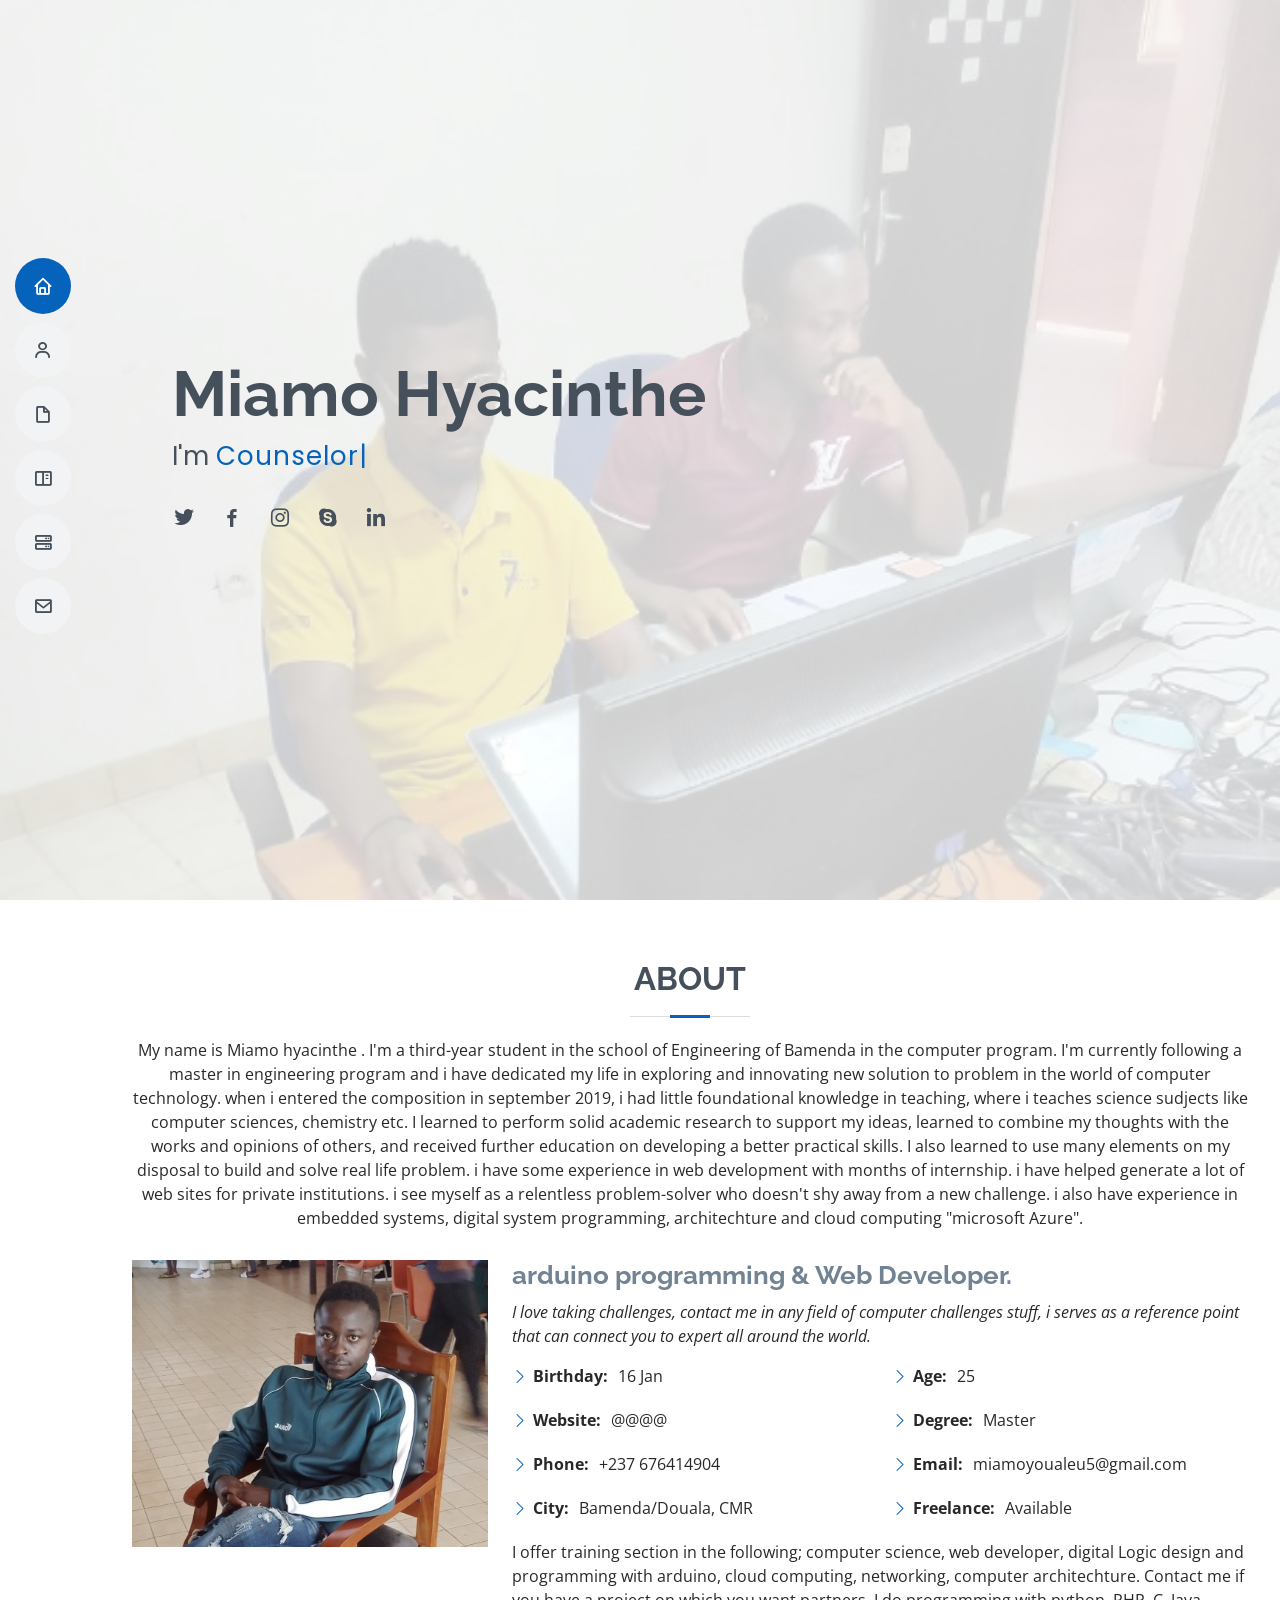
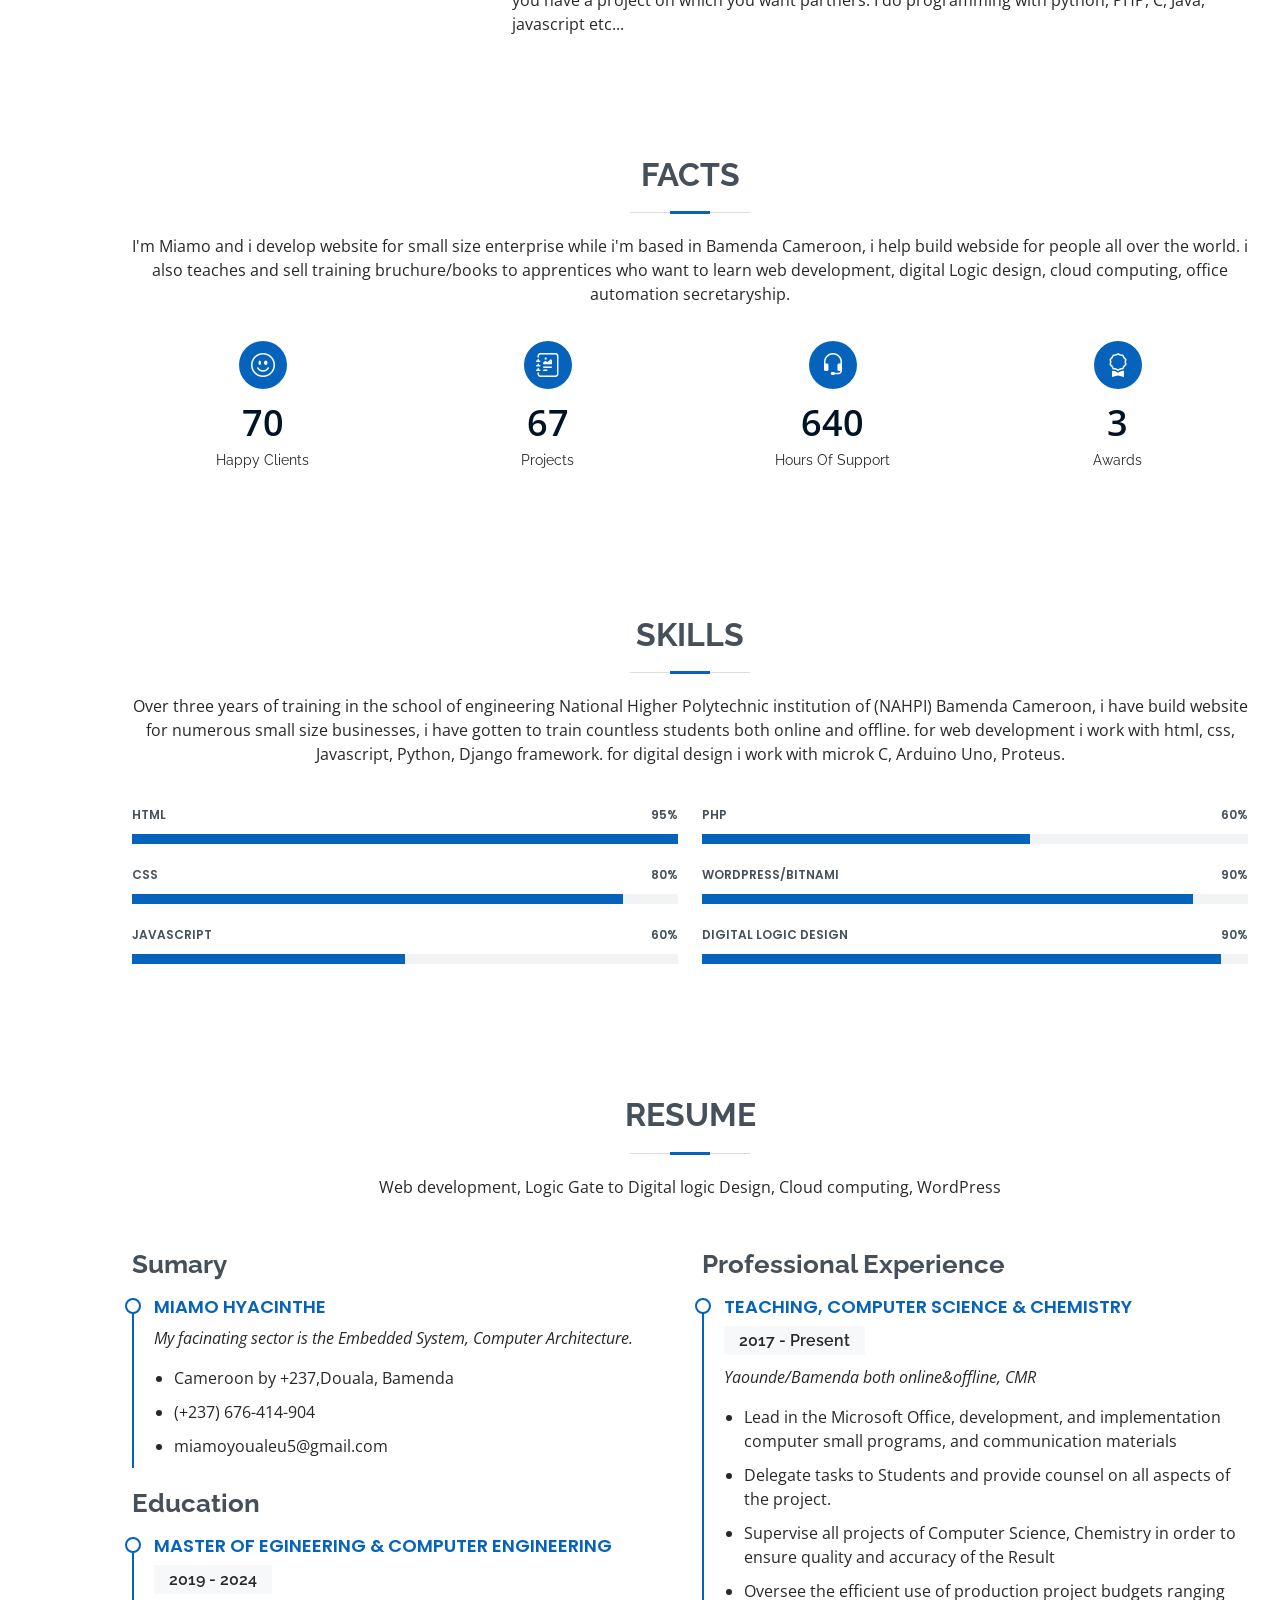
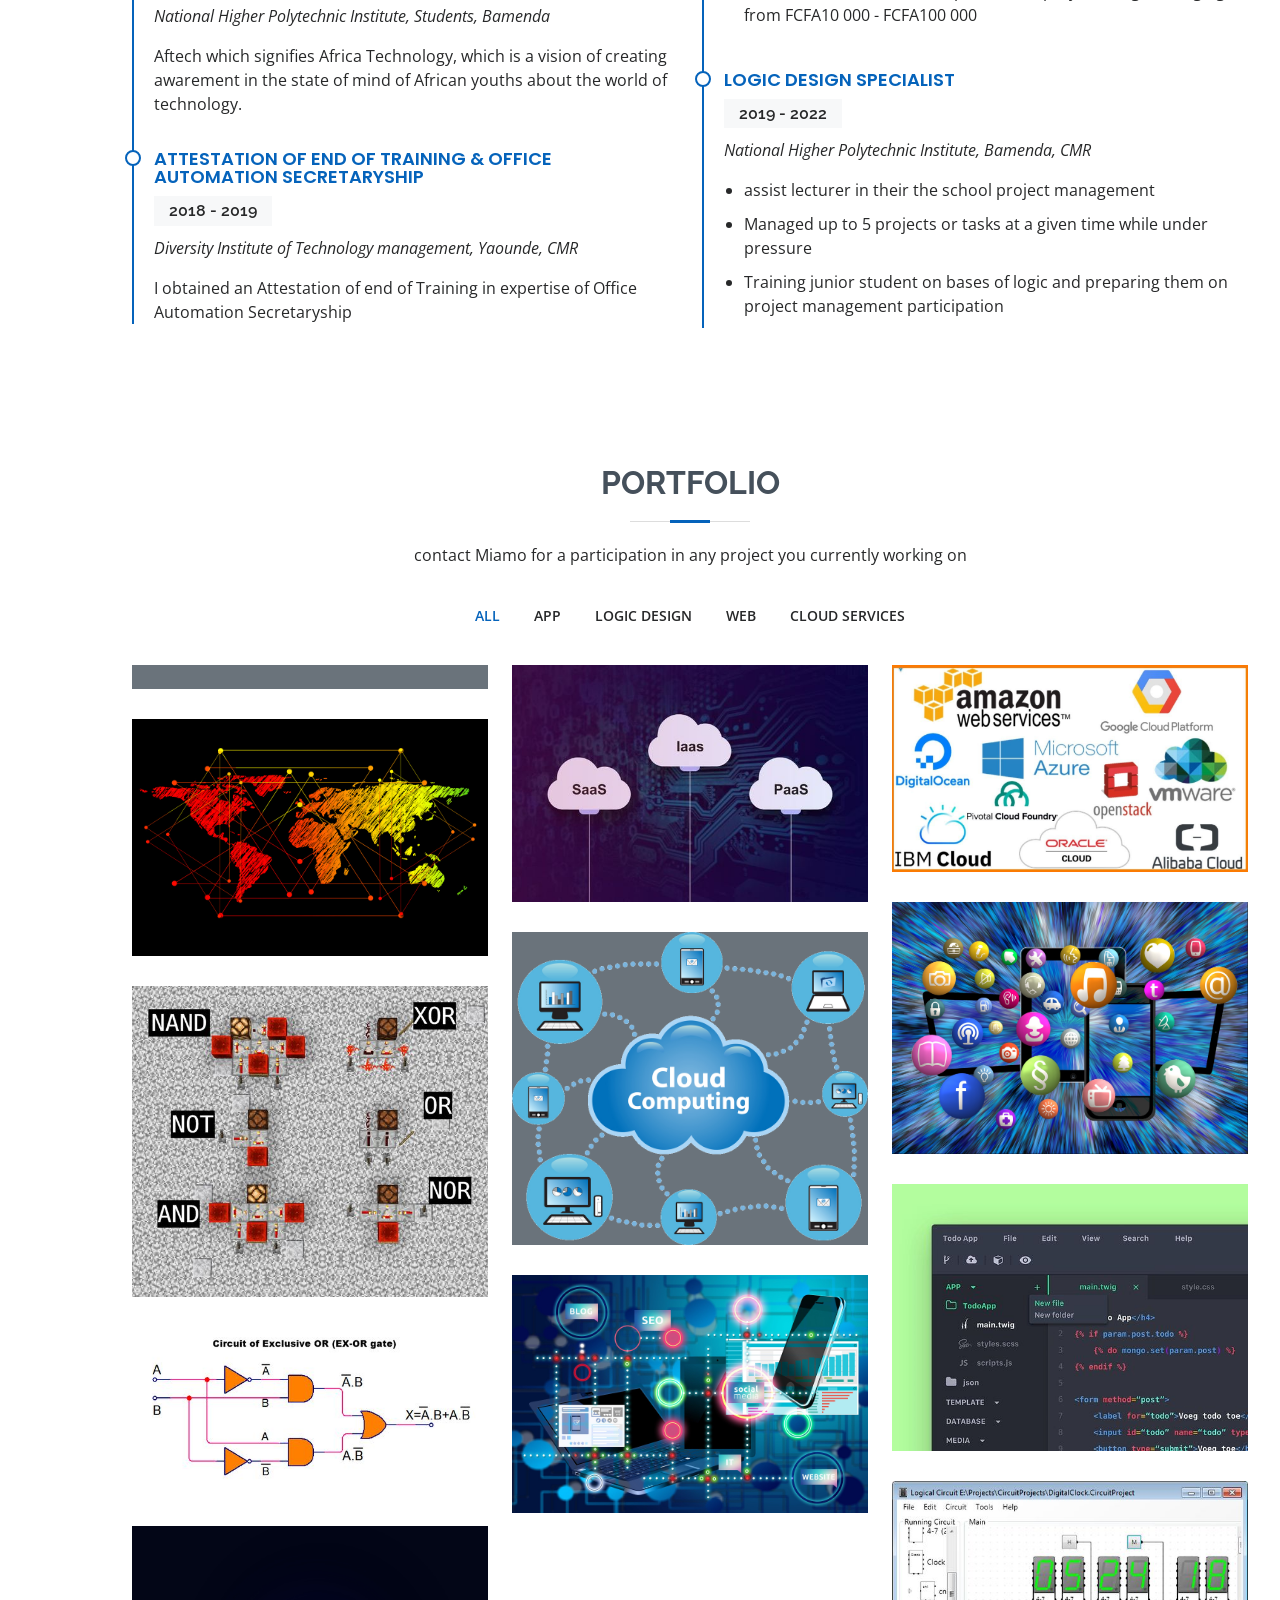
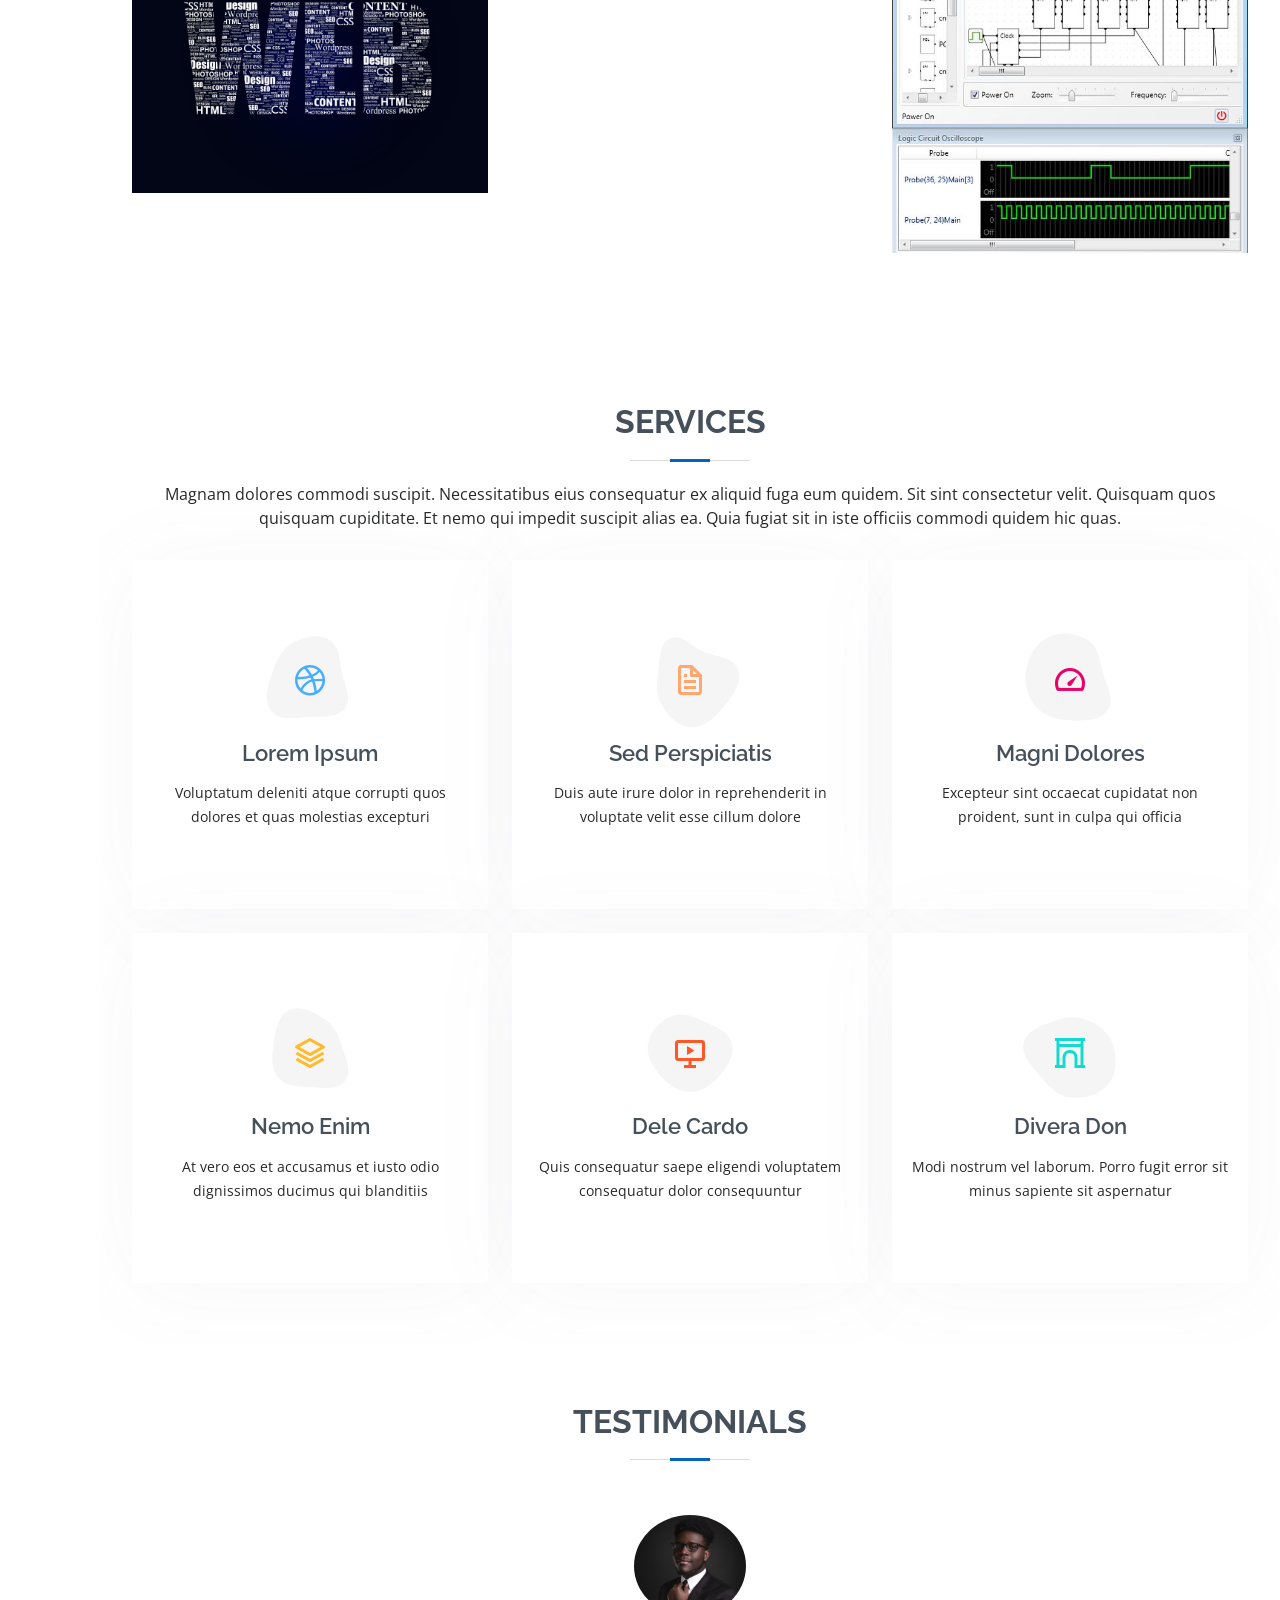
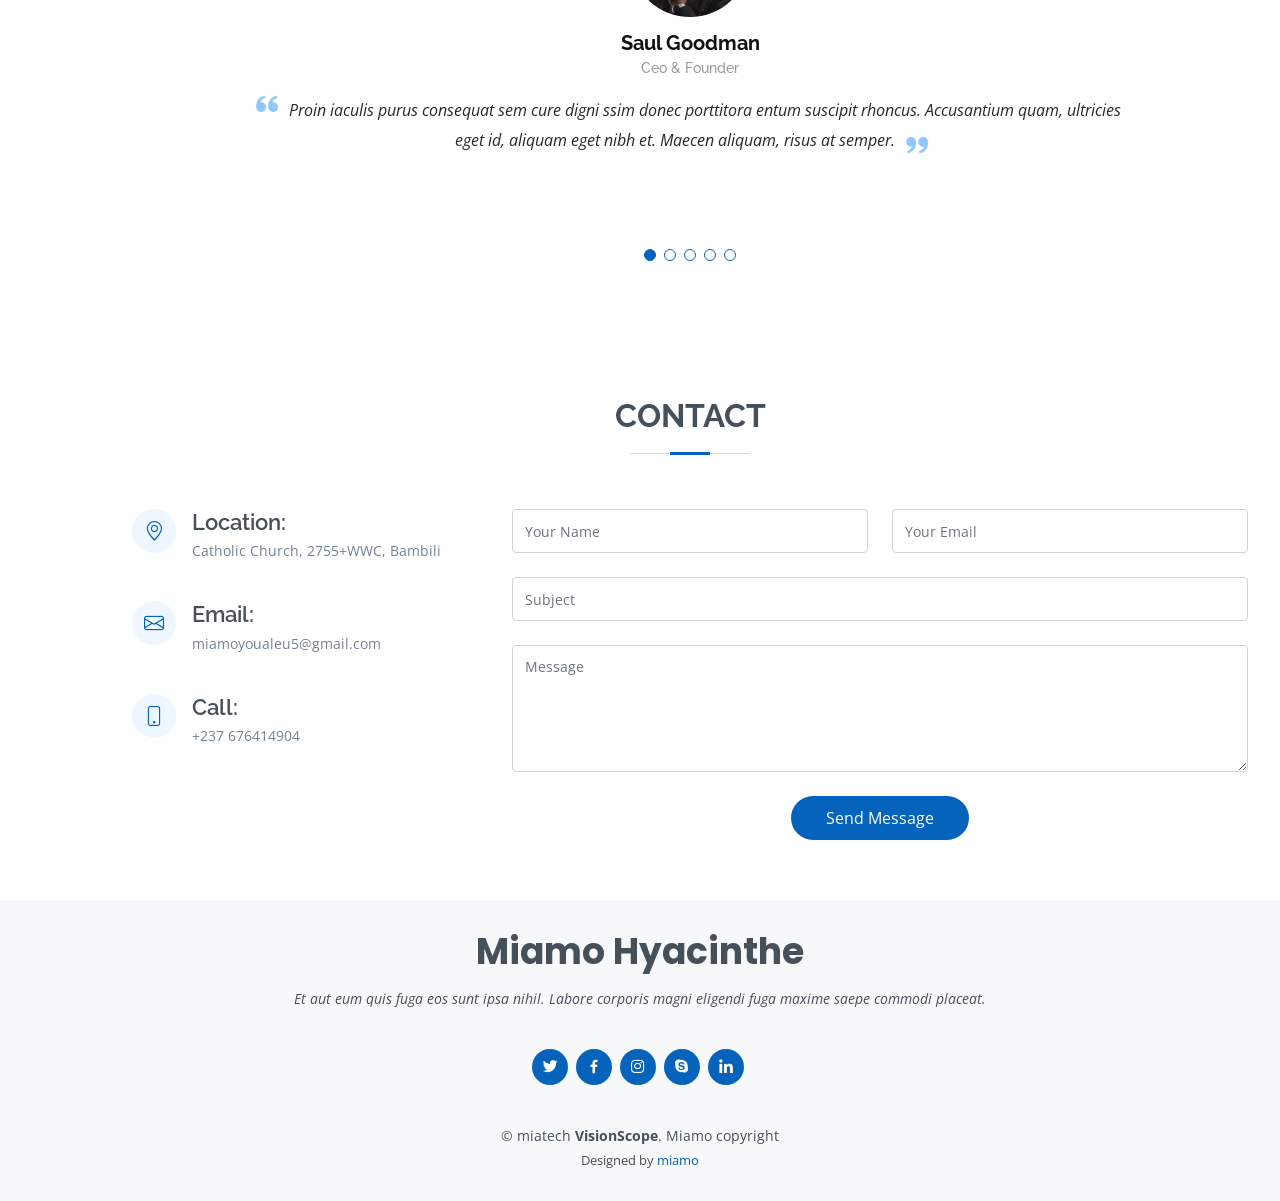
==== commit 7233fbf9: "Update index.html" ====
--- a/index.html
+++ b/index.html
@@ -26,13 +26,6 @@
 
   <!-- Template Main CSS File -->
   <link href="assets/css/style.css" rel="stylesheet">
-
-  <!-- =======================================================
-  * Template Name: MyResume - v4.7.0
-  * Template URL: https://bootstrapmade.com/free-html-bootstrap-template-my-resume/
-  * Author: BootstrapMade.com
-  * License: https://bootstrapmade.com/license/
-  ======================================================== -->
 </head>
 
 <body>
@@ -783,4 +776,4 @@
 
 </body>
 
-</html>+</html>
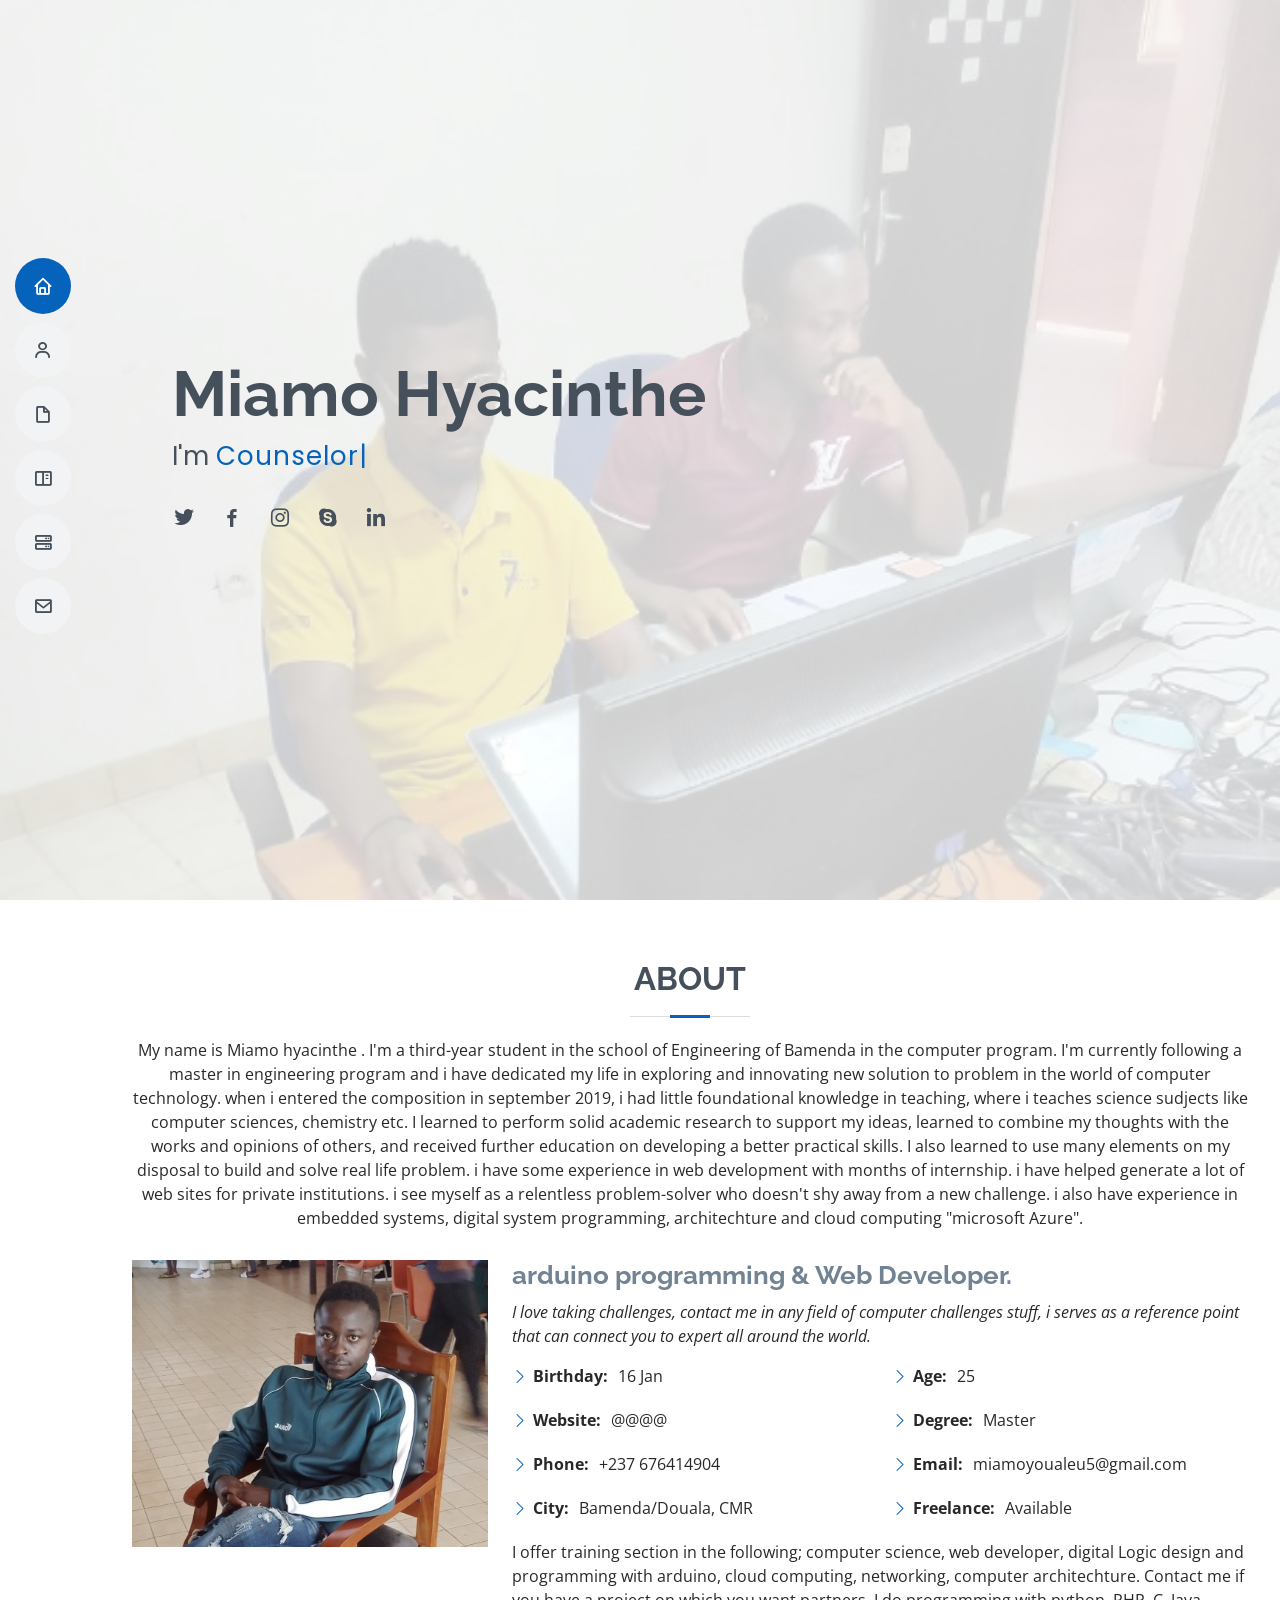
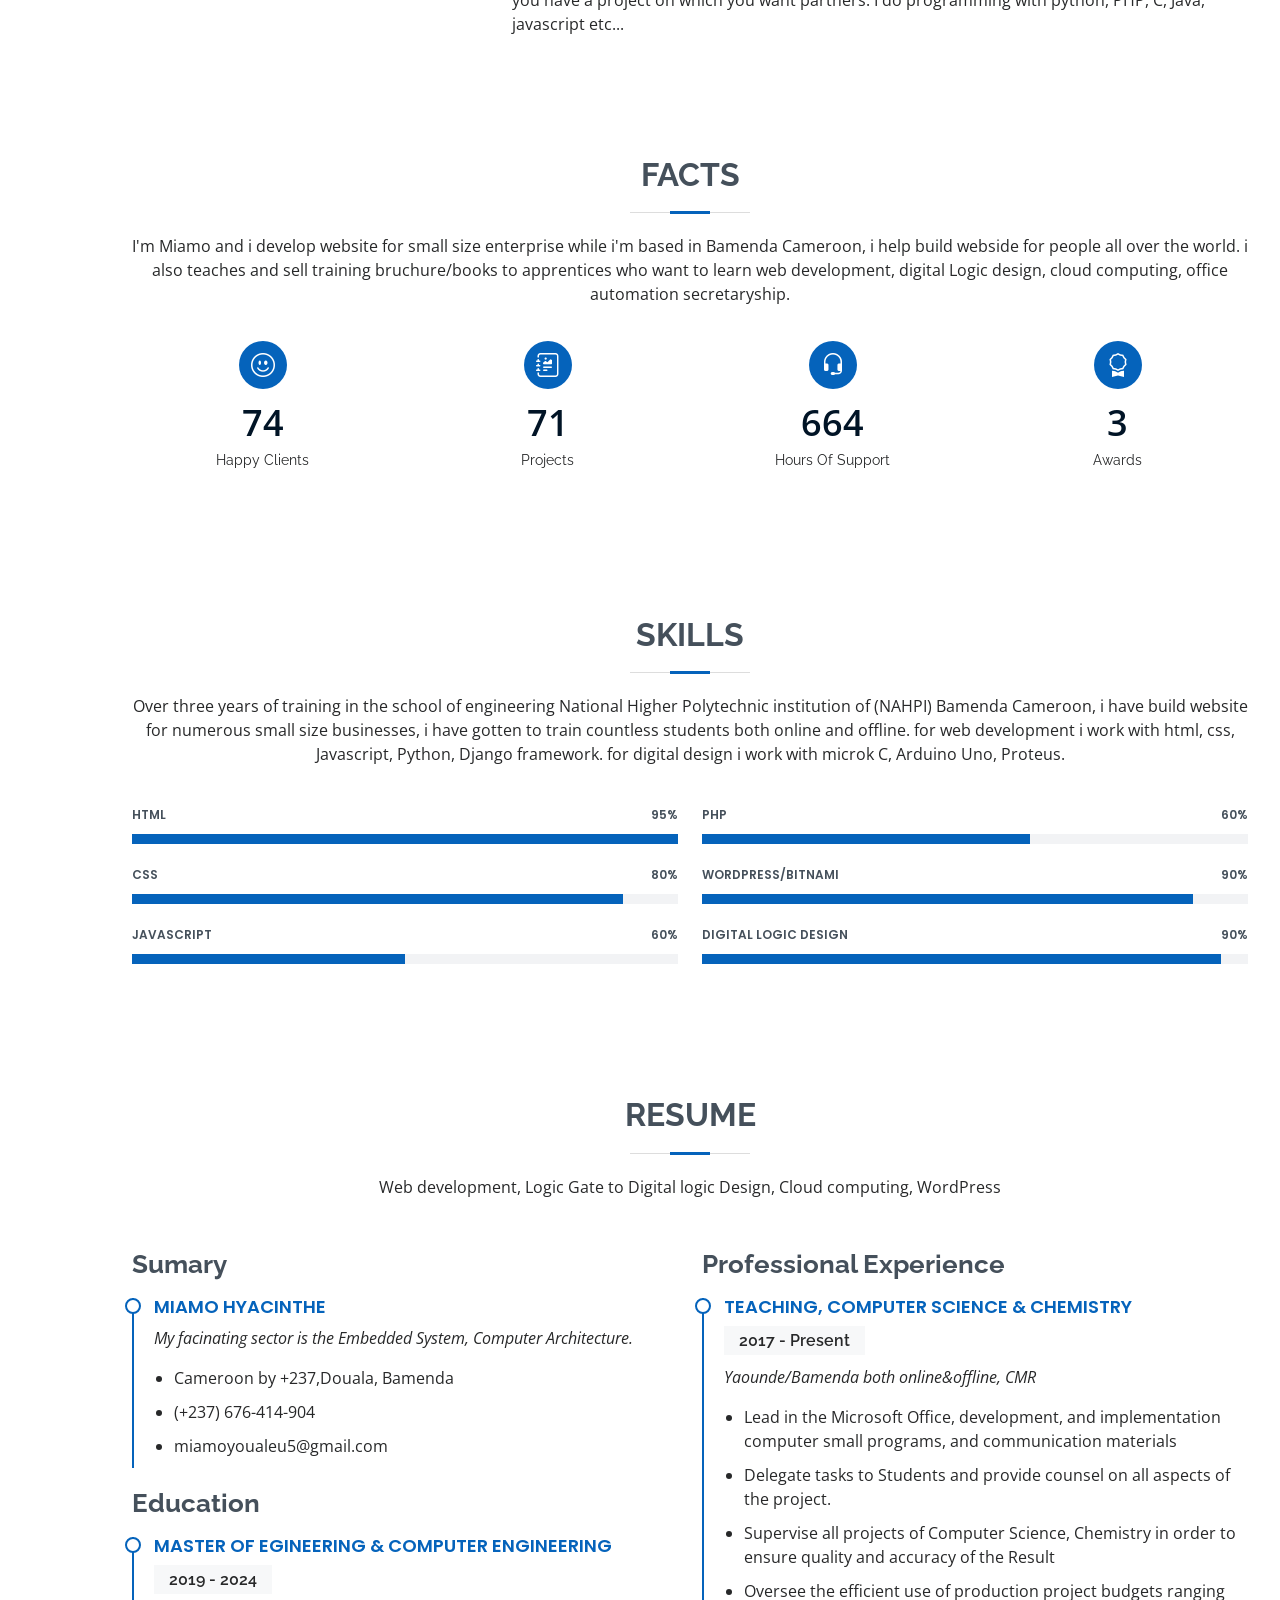
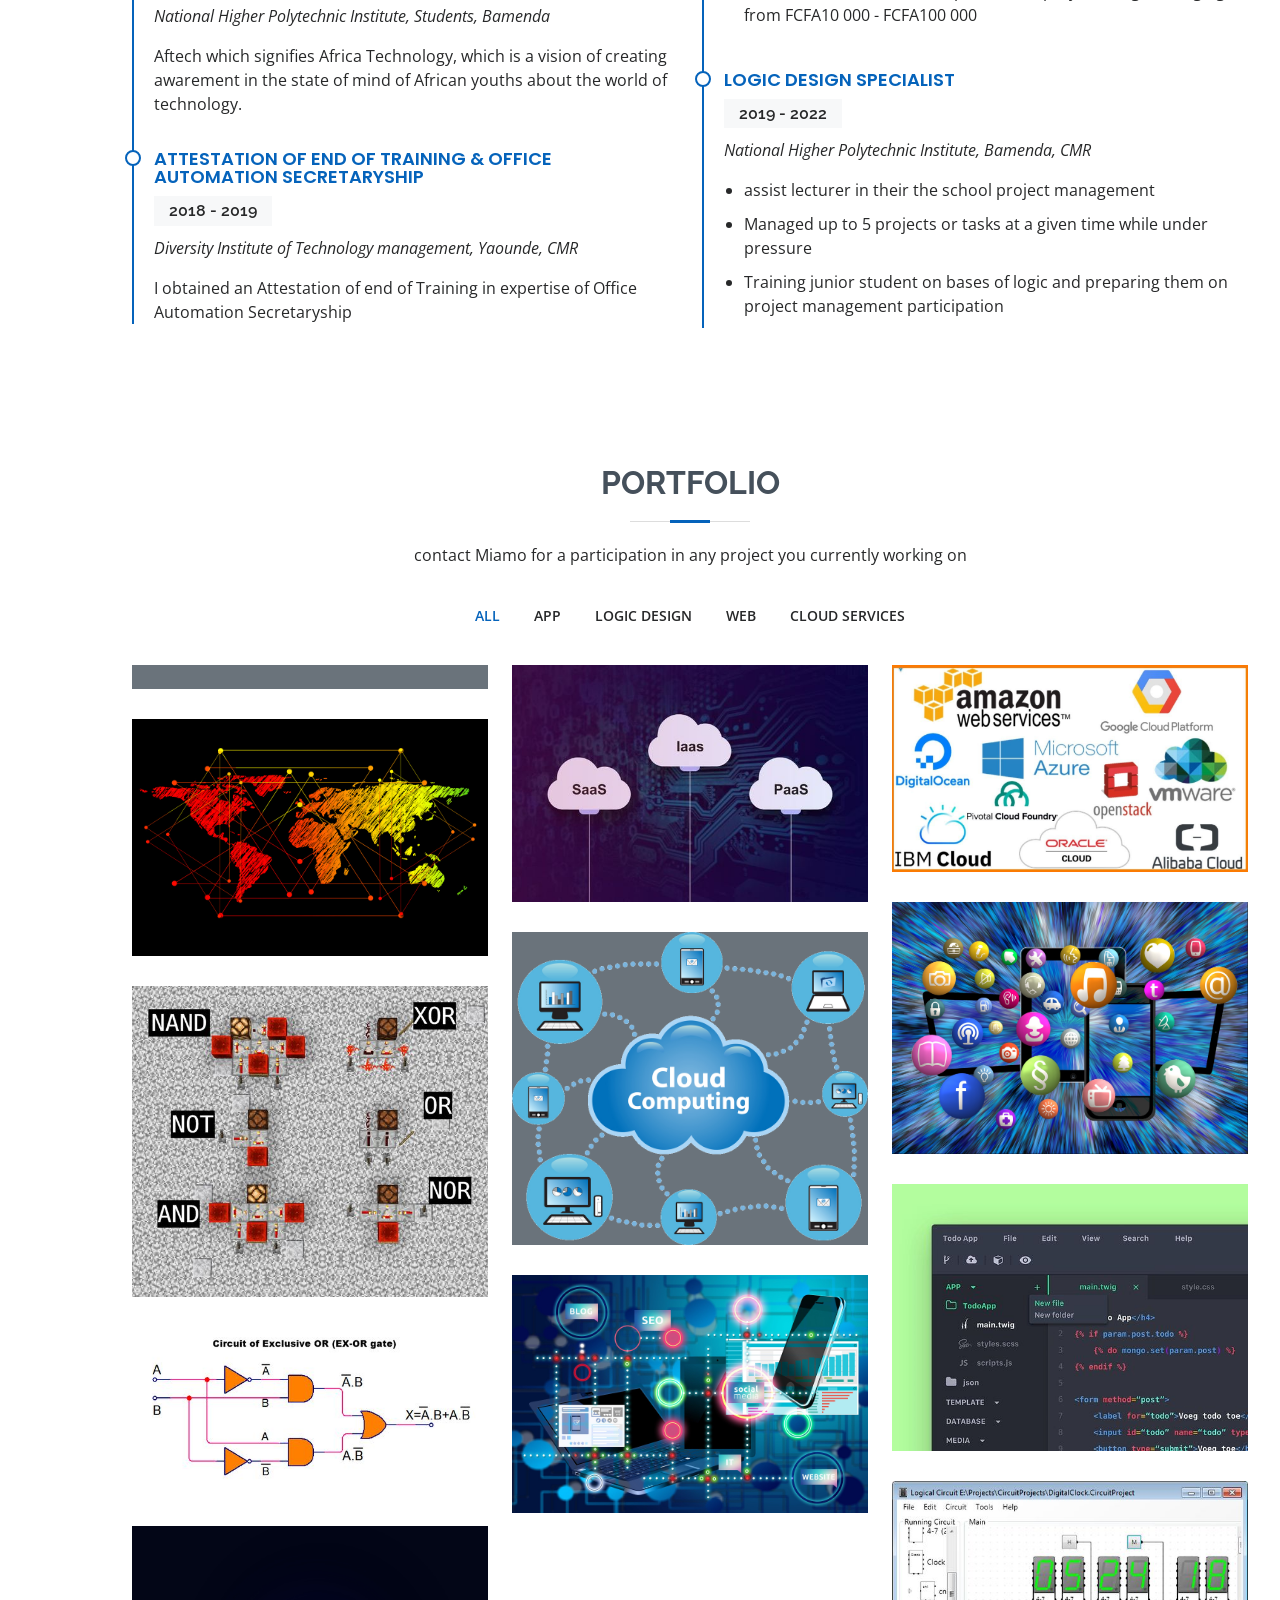
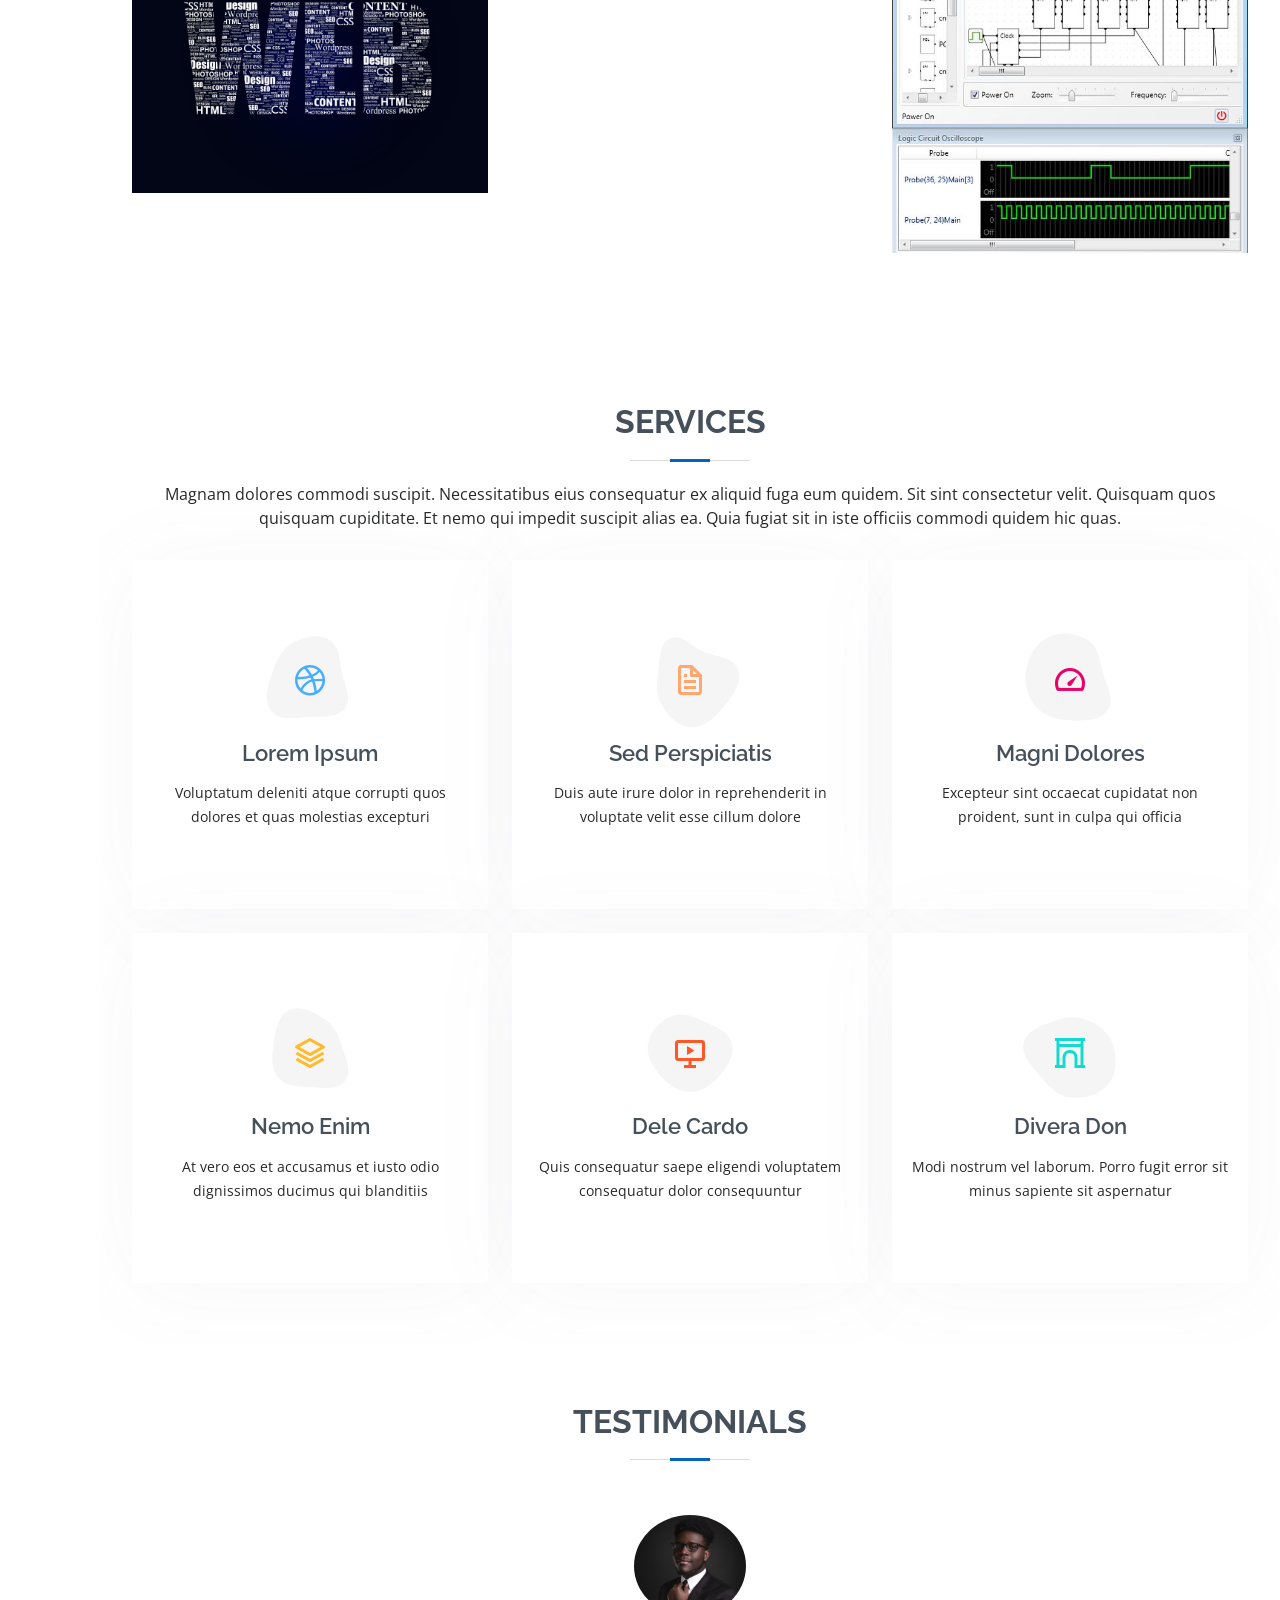
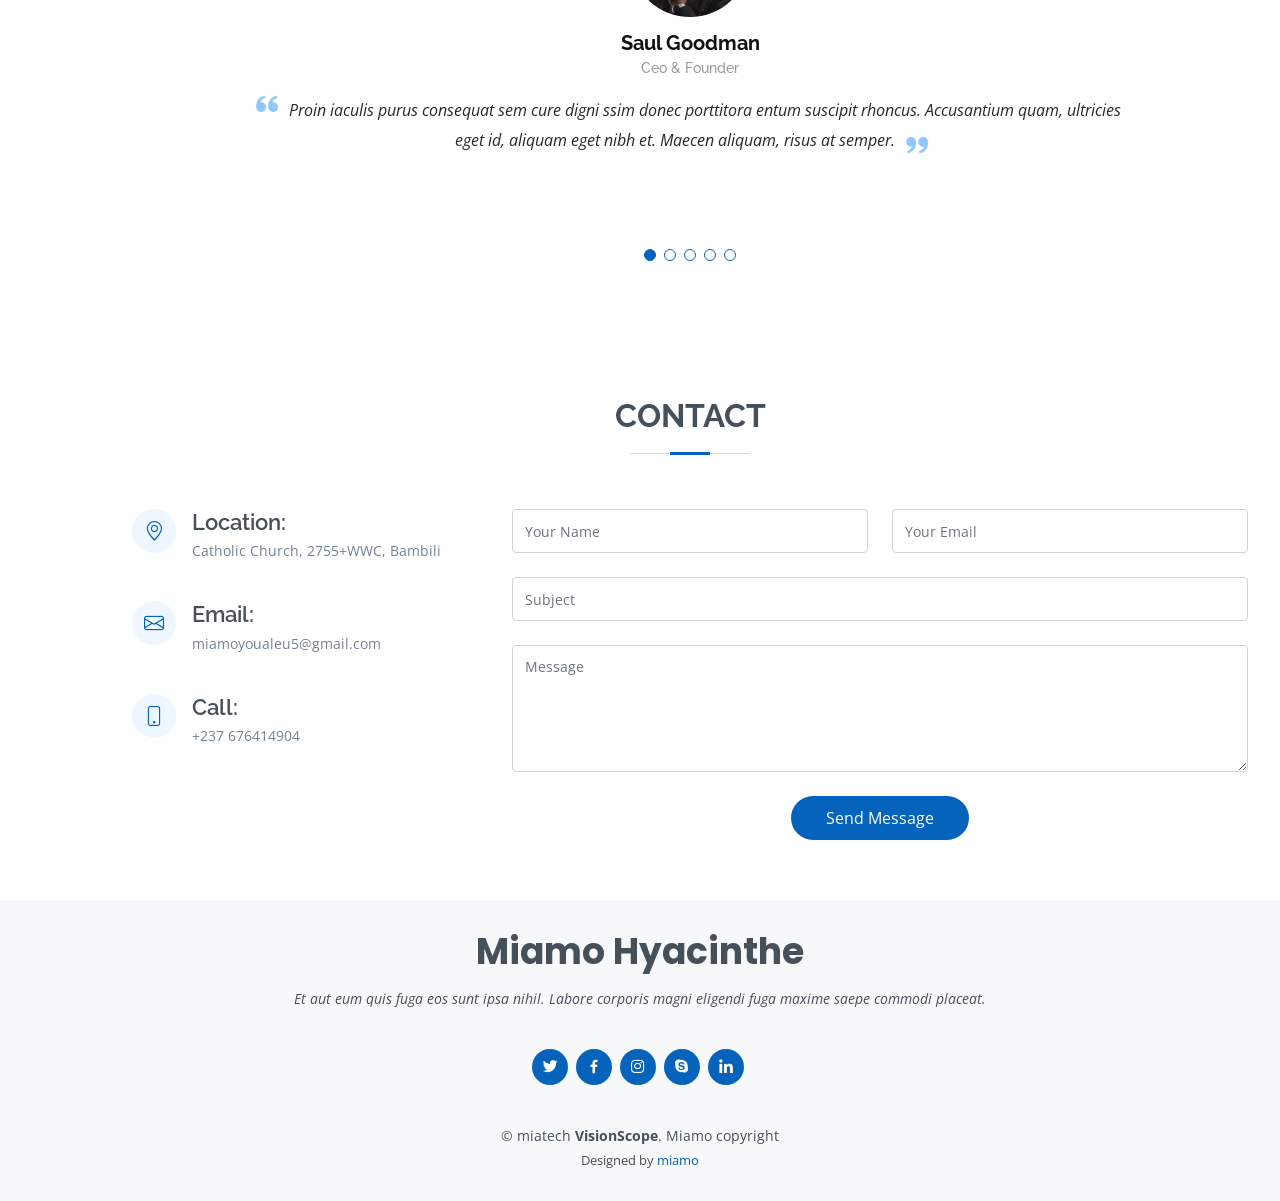
==== commit df7c03d1: "Update index.html" ====
--- a/index.html
+++ b/index.html
@@ -752,7 +752,7 @@
         <!-- You can delete the links only if you purchased the pro version. -->
         <!-- Licensing information: [license-url] -->
         <!-- Purchase the pro version with working PHP/AJAX contact form: https://bootstrapmade.com/free-html-bootstrap-template-my-resume/ -->
-        Designed by <a href="@@@@">miamo</a>
+        Designed by <a href="@@@">miamo</a>
       </div>
     </div>
   </footer><!-- End Footer -->
